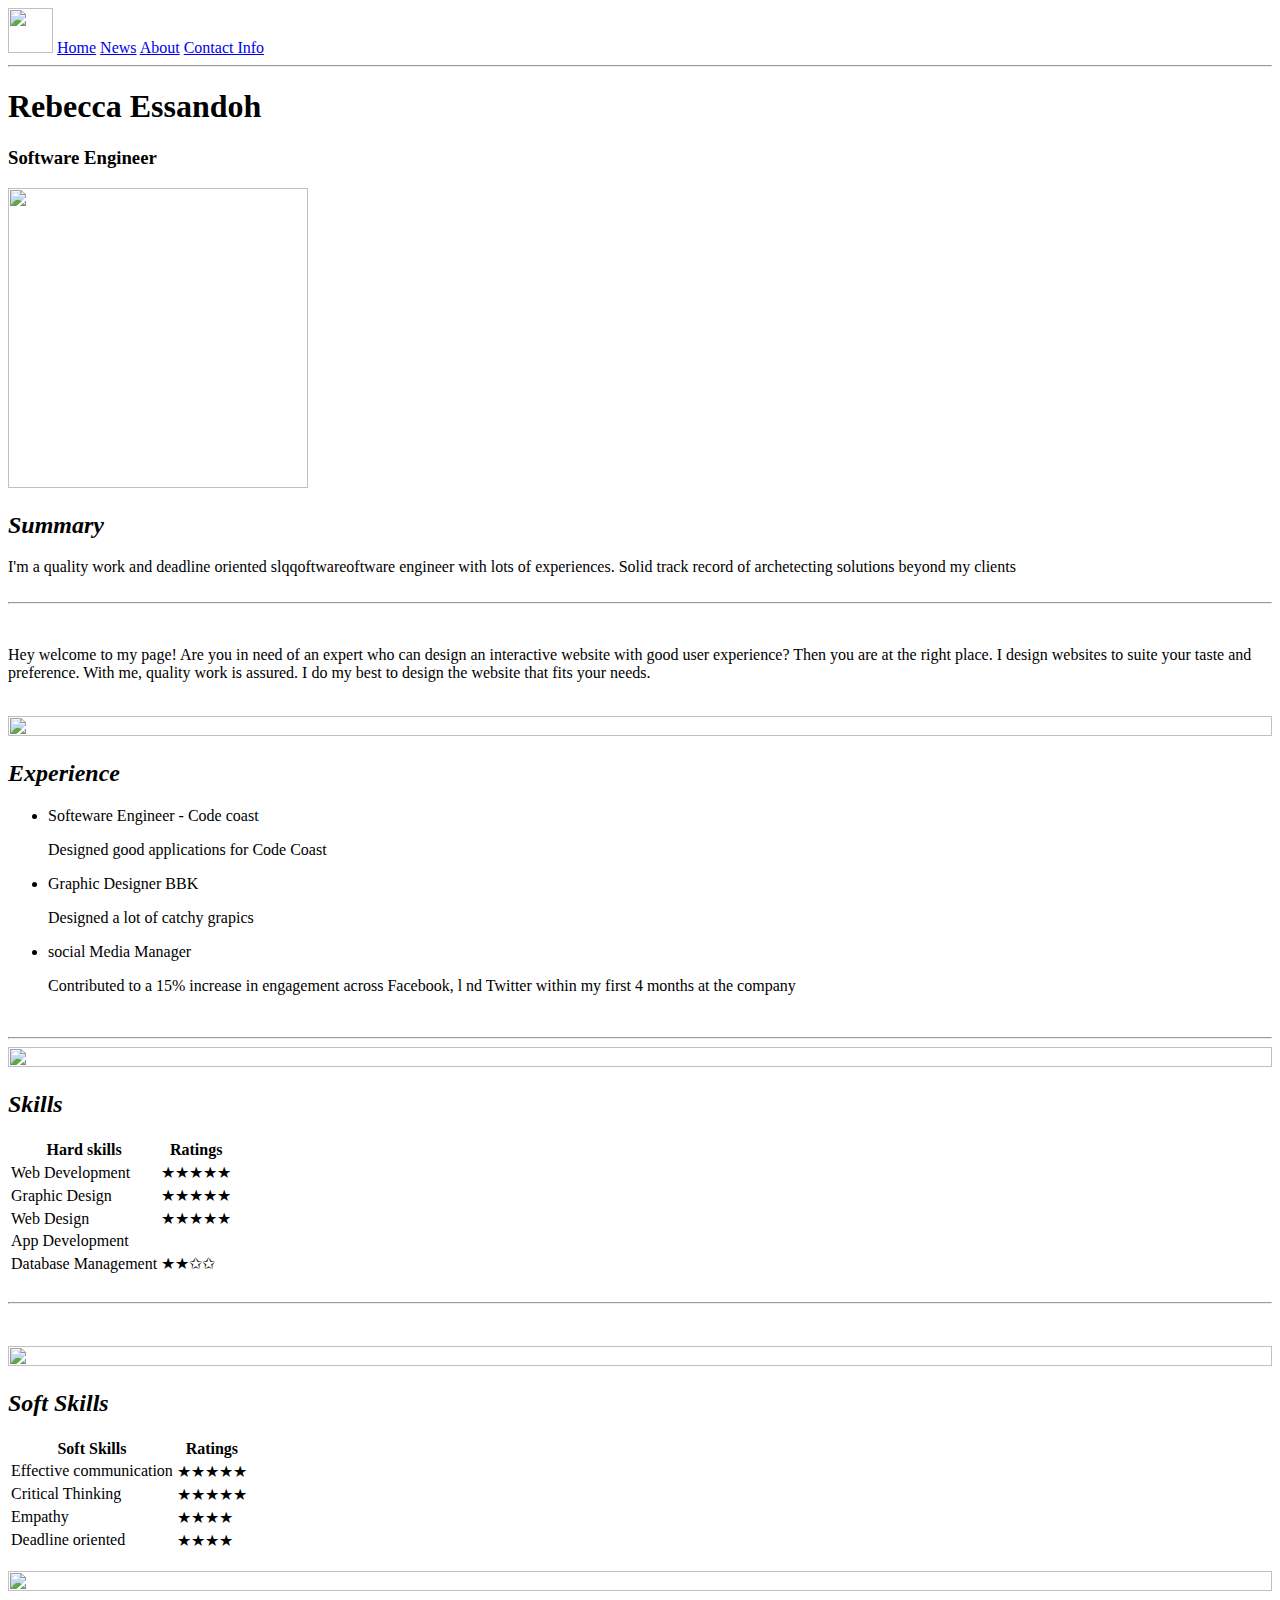
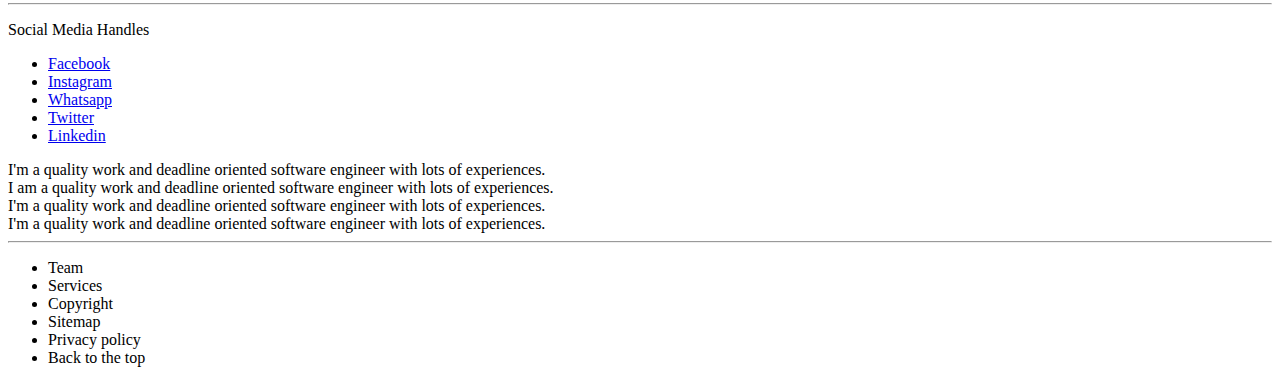
==== Index.html @ 4671c0b3 "My first commit" ====
<!DOCTYPE html>
<html lang="en">
<head>
  <meta charset="UTF-8">
  <meta http-equiv="X-UA-Compatible" content="IE=Edge">
  <meta name="viewport" content="width=device-width, initial-scale=1" />
  <!-- Custom Styles -->
<link rel="stylesheet" type="text/css" href="style.css" />
     <title>My Portfolio</title>
  </head>
  
  <!--body-->
  
   <body>
    
      <header>
          <div class="header">
         <img src="/imgs/971.jpg" width="45" height="45px">
       <a href="#">Home</a>
       <a href="#">News</a>
       <a href="#">About</a>
       <a href="#">Contact Info</a>
     </div>
     </header>
     
  <div>  
      <hr class="hr">
       <h1>Rebecca Essandoh</h1>
       <h3>Software Engineer</h3>
       <div class="profile">
        <div>
           <img src="/imgs/IMG_20221213_072546_626.png" width="300" height="300">
          </div>
          <div>
           <h2><i>Summary</i></h2>
           I'm a quality work and deadline oriented slqqoftwareoftware engineer with lots of experiences. Solid track record of archetecting solutions beyond my clients
          </div>
        </div>
        <br>
            <hr>
            <br>
              <p class="welcome">Hey welcome to my page! Are you in need of an expert who can design an interactive website with good user experience? Then you are at the right place. I design websites to suite your taste and preference. With me, quality work is assured. I do my best to design the website that fits your needs.
            </p>
            <br>
            
             <img src="/imgs/  " width="100%" height="100%">

          <h2><i>Experience</i></h2>
       <ul class="li">
         <li>
         Softeware Engineer - Code coast
         </li>
           <p>
           Designed good applications for
           Code Coast
           </p>
           
           <li>Graphic Designer BBK</li>
           <p>Designed a lot of catchy grapics
           </p>
           <li>social Media Manager</li>
           <p>Contributed to a 15% increase in engagement across Facebook, l nd Twitter within my first 4 months at the company
            </p>
         </ul>
         <br>
          <hr>
          <!--Hard Skills-->
       
          <img src="Experience.jpg" width="100%" height="100%">

           <h2><i>Skills</i></h2>
           <div>
           <table class="hard-skills">
             <tr>
               <th>Hard skills</th>
               <th>Ratings</th>
             </tr>
               <tr>                    
             <td>Web Development</td>
               <td>★★★★★</td>
             </tr>
             <tr>
               <td>Graphic Design</td>
               <td>★★★★★ </td>
               </tr>
               
             <tr>
               <td>Web Design</td>
               <td>★★★★★</td>
             </tr>
              <tr>
               <td>
                 App Development
                </td>
                <td>

                </td>
              </tr>
             <tr>
              <td>Database Management</td>
                <td>★★✩✩</td>
              </tr>
             </table>
           <br>
          <hr>
          
          
          <!--Soft Skills-->
          
          
          <br>
          <p>
          <img src="/img/soft-skills" width="100%" height="100%">
          </p>
           <h2> <i>Soft Skills</i></h2>
            <table class="soft-skills">
              <tr>
                <th>Soft Skills</th>
                <th>Ratings</th>
              </tr>
              <tr>
                <td>
                  Effective communication
                  </td>
                  <td>★★★★★</td>
              </tr>
              <tr>
                <td>Critical Thinking 
                </td>
                <td>★★★★★</td>
              </tr>
              <tr>
                <td>Empathy</td>
                <td>★★★★</td>
              </tr>
              
              <tr>
                <td>Deadline oriented</td>
                <td>★★★★</td>
              </tr>
            </table>
            <br>
            <img src="imgs/social-media.png" width="100%" height="100%">
            <hr class="line">
            <p>Social Media Handles</p>
            <div class="social">
            <ul>
              <li><a href="#"> Facebook</a></li>
                <li><a href="#">Instagram</a></li>
              <li><a href="#">Whatsapp</a></li>
               <li><a href="#">Twitter</a></li>
               <li><a href="#">Linkedin</a></li>
            </ul>
           </div>
          
           <div class="flex-container">
              <div>
                 I'm a quality work and deadline oriented software engineer with lots of experiences.
               </div>
               <div>
                 I am a quality work and deadline oriented software engineer with lots of experiences.
              </div>
               <div>
                 I'm a quality work and deadline oriented software engineer with lots of experiences.
               </div>
               <div>
                 I'm a quality work and deadline oriented software engineer with lots of experiences.
               </div>
           </div>
           
           
     <hr class="hr">
  <!--Footer-->
  
  <footer class="footer">
    <div>
     <ul>
      <li>Team</li>
      <li>Services</li>
      <li>Copyright</li>
      <li>Sitemap</li>
      <li>Privacy policy</li>
      <li>Back to the top</li>
    </ul>
    </div>
  </footer>
  
  
  <!-- Project -->
  <script src="main.js"></script>




  
</body>

</html>
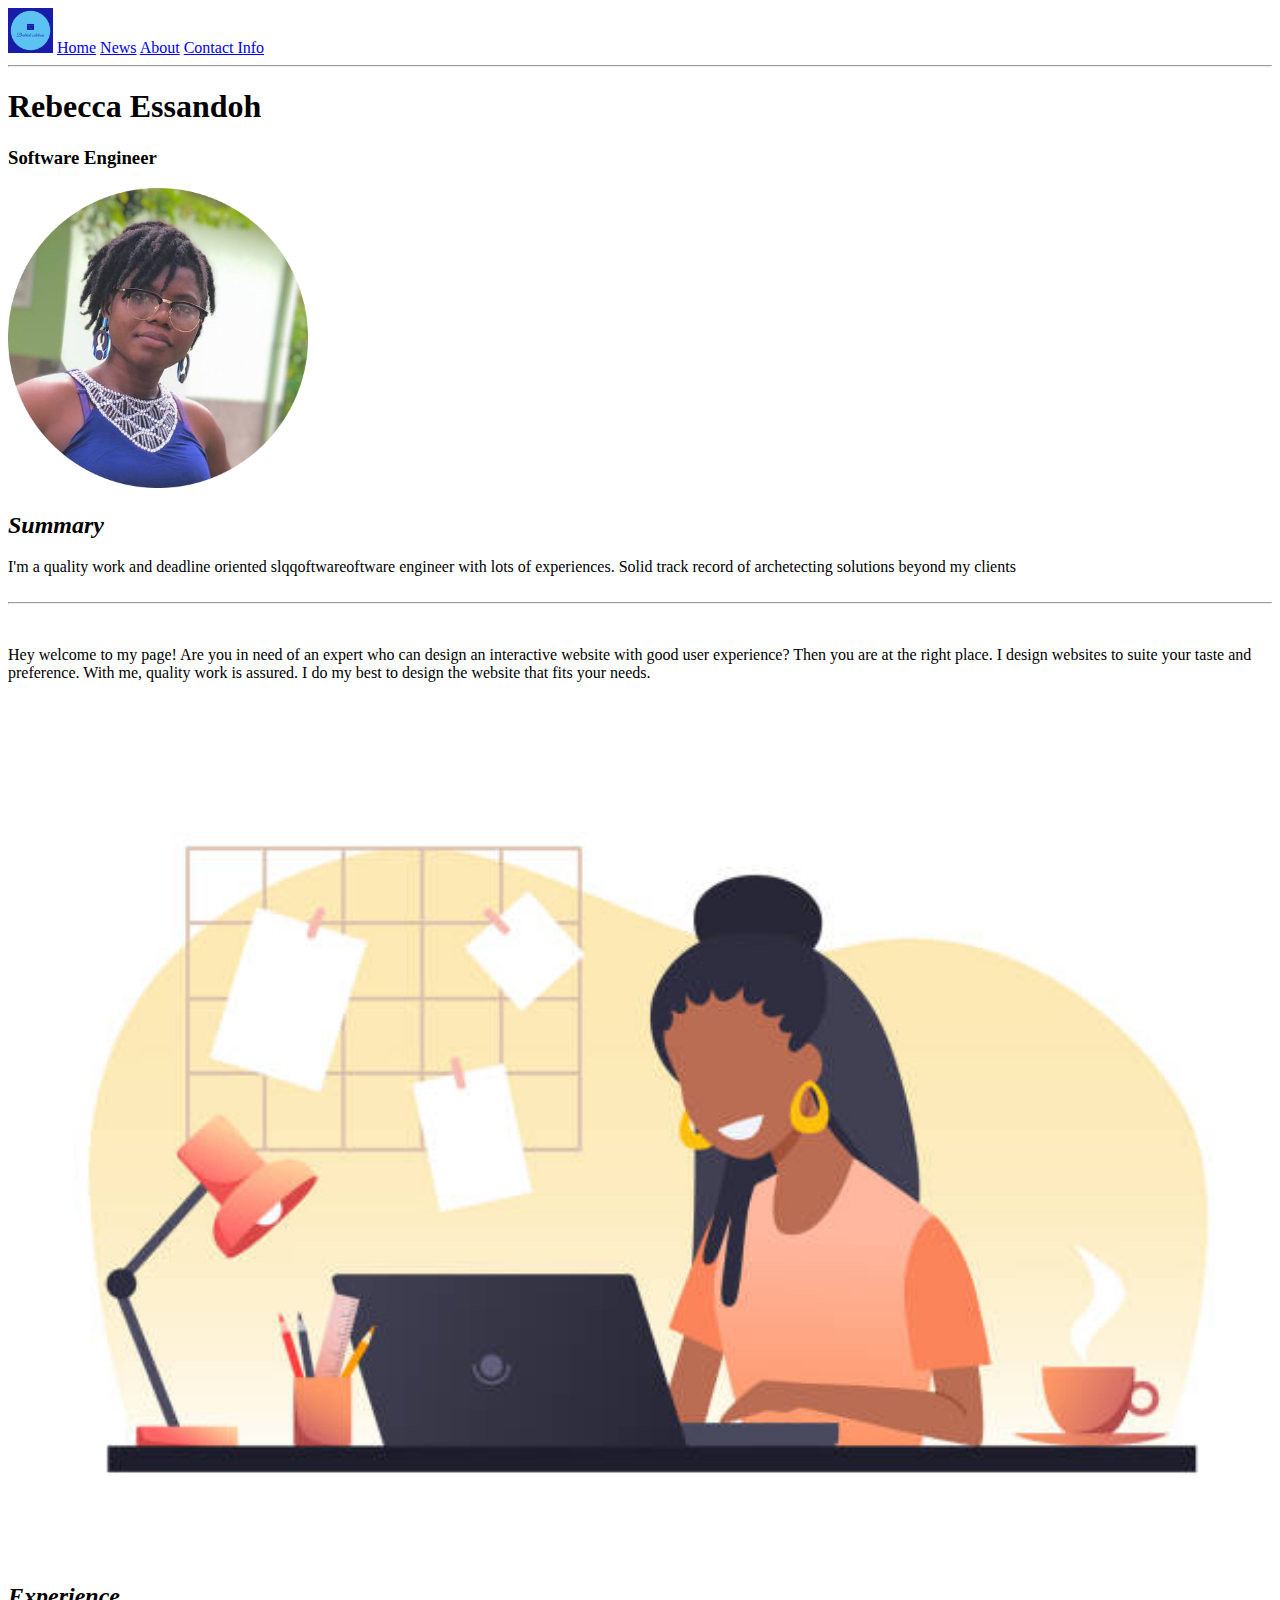
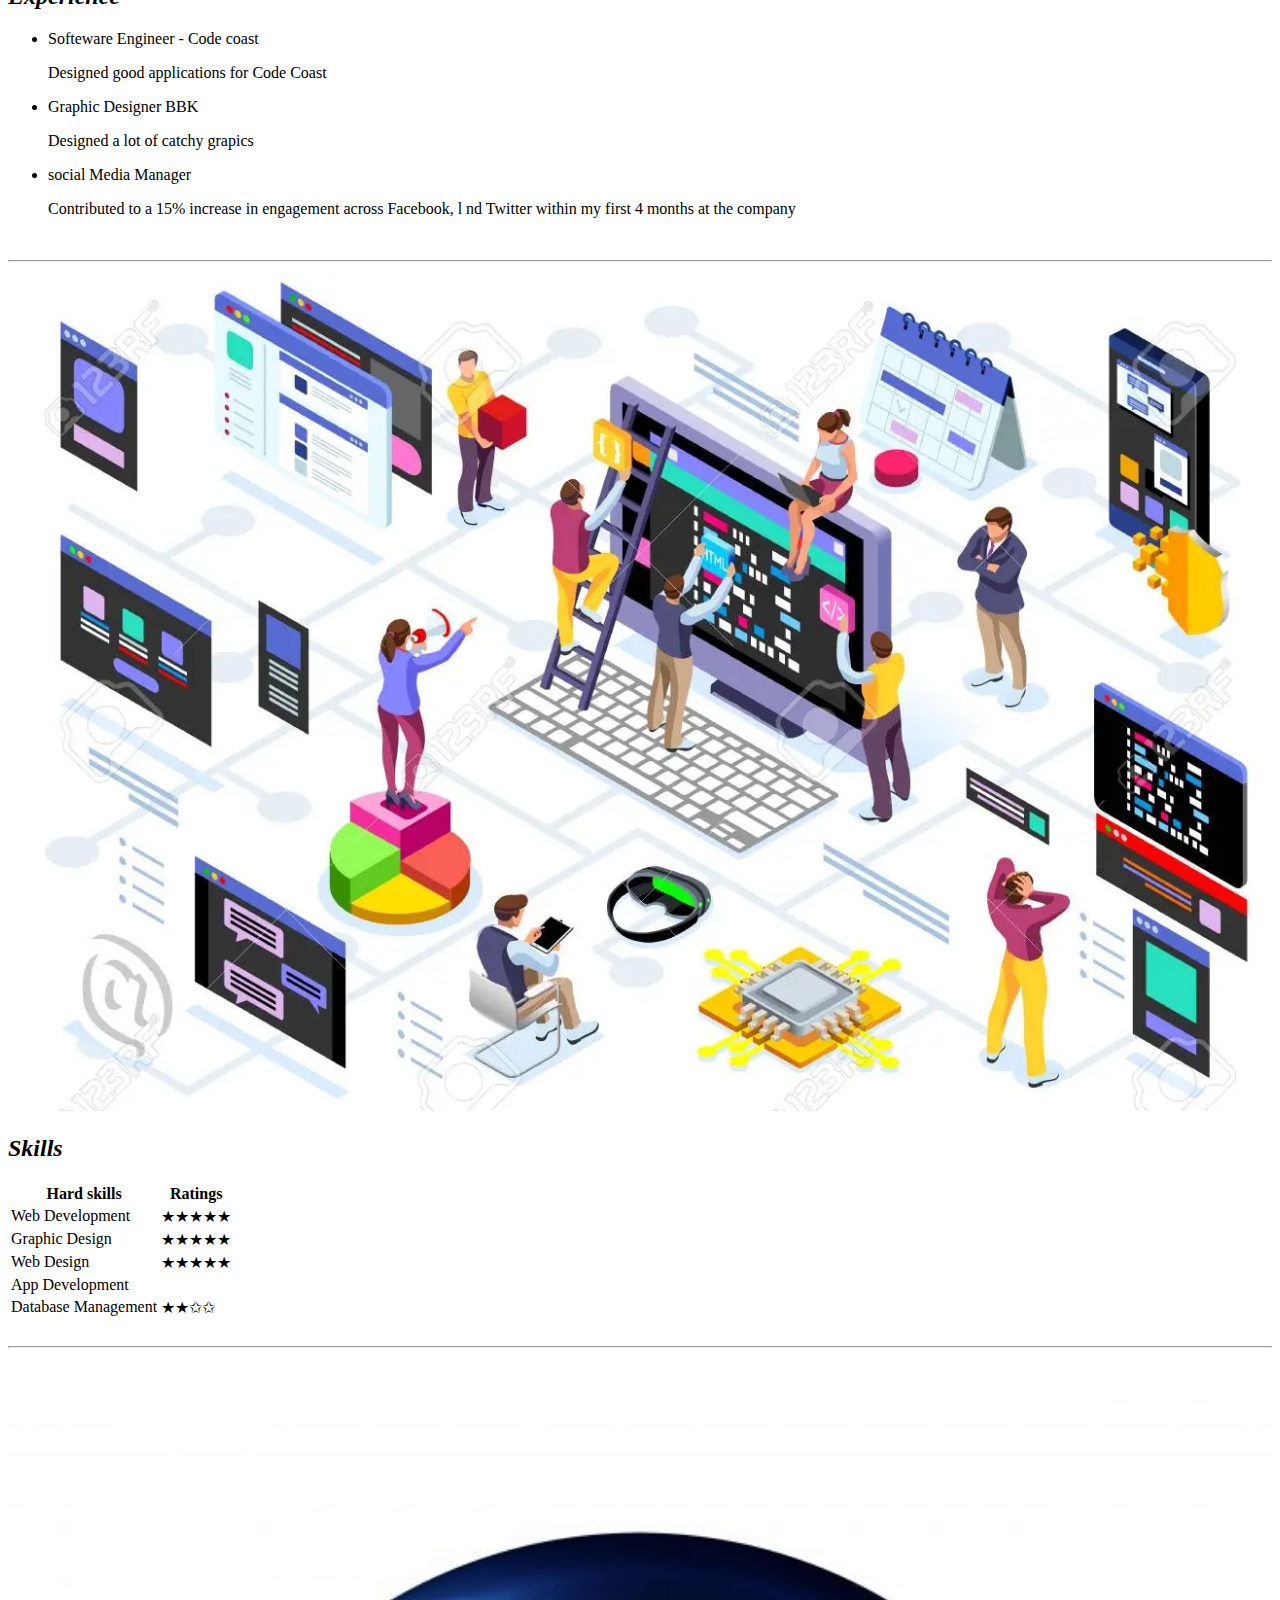
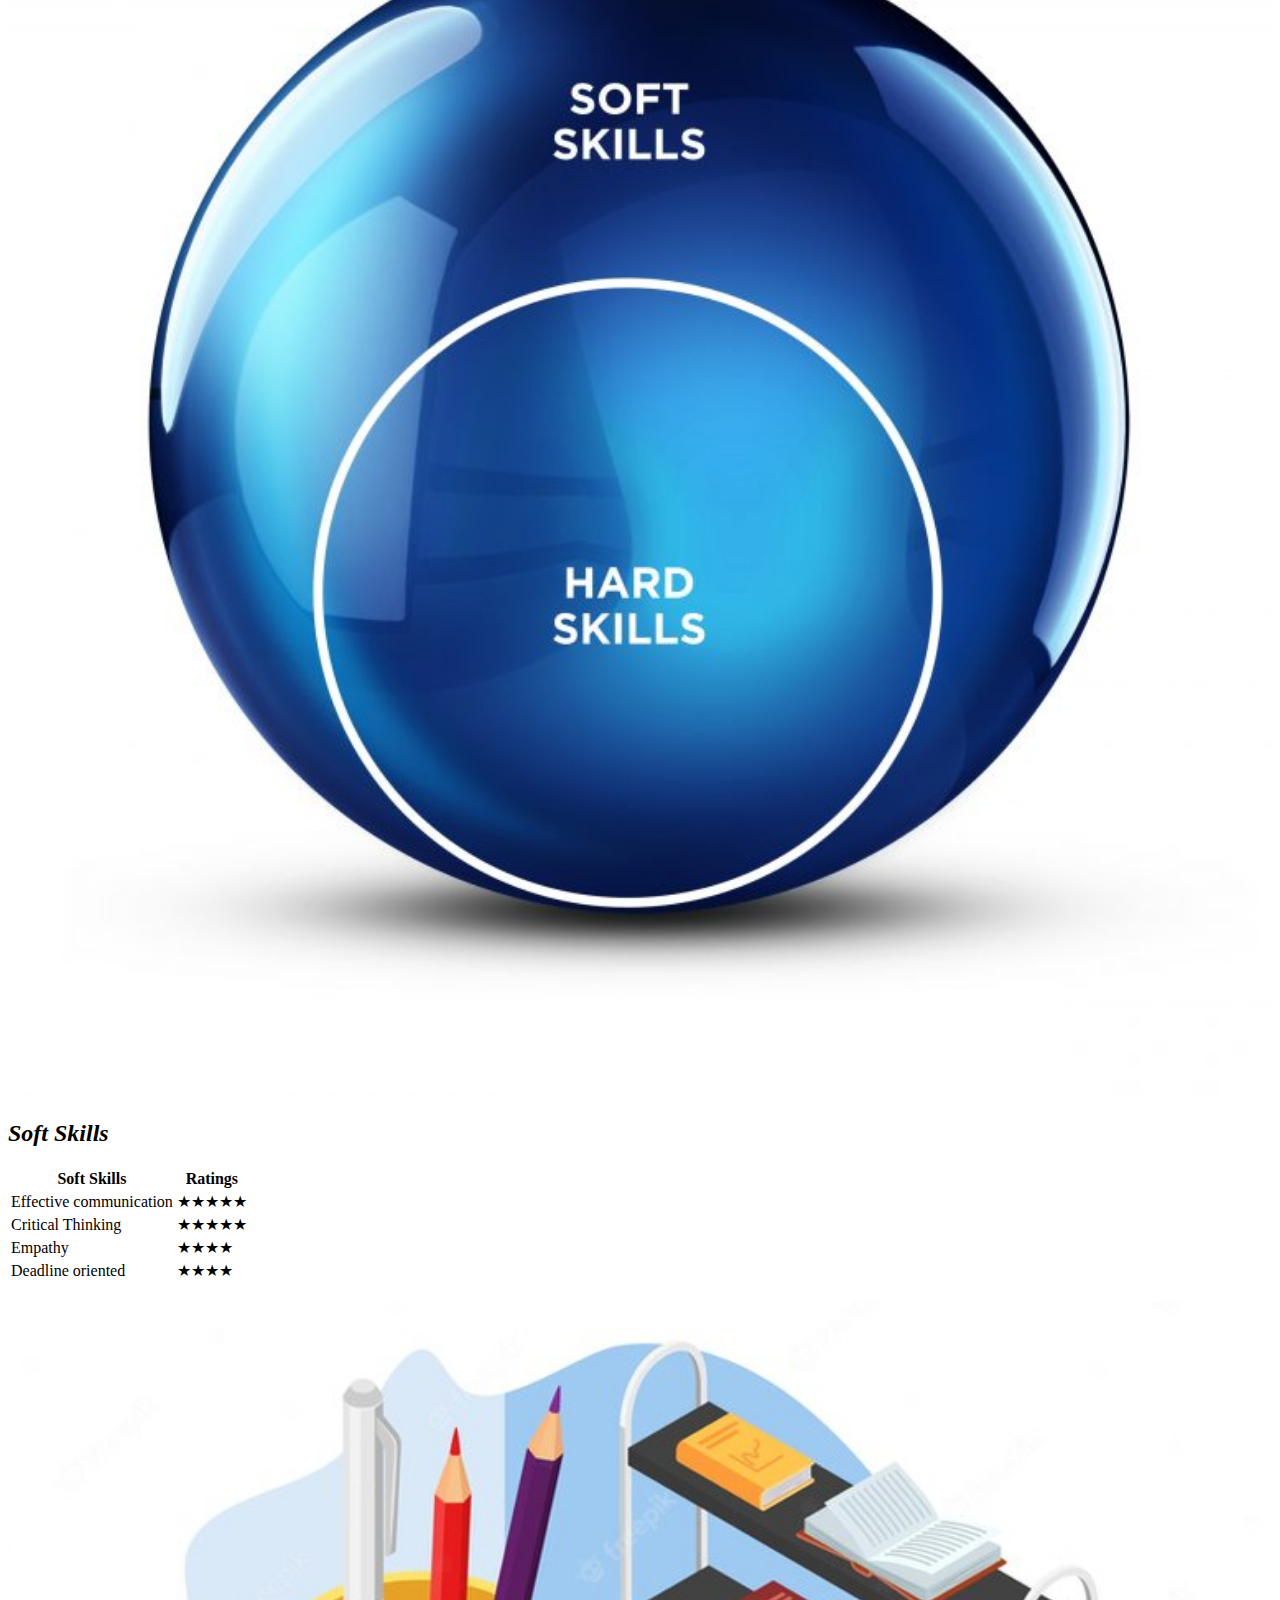
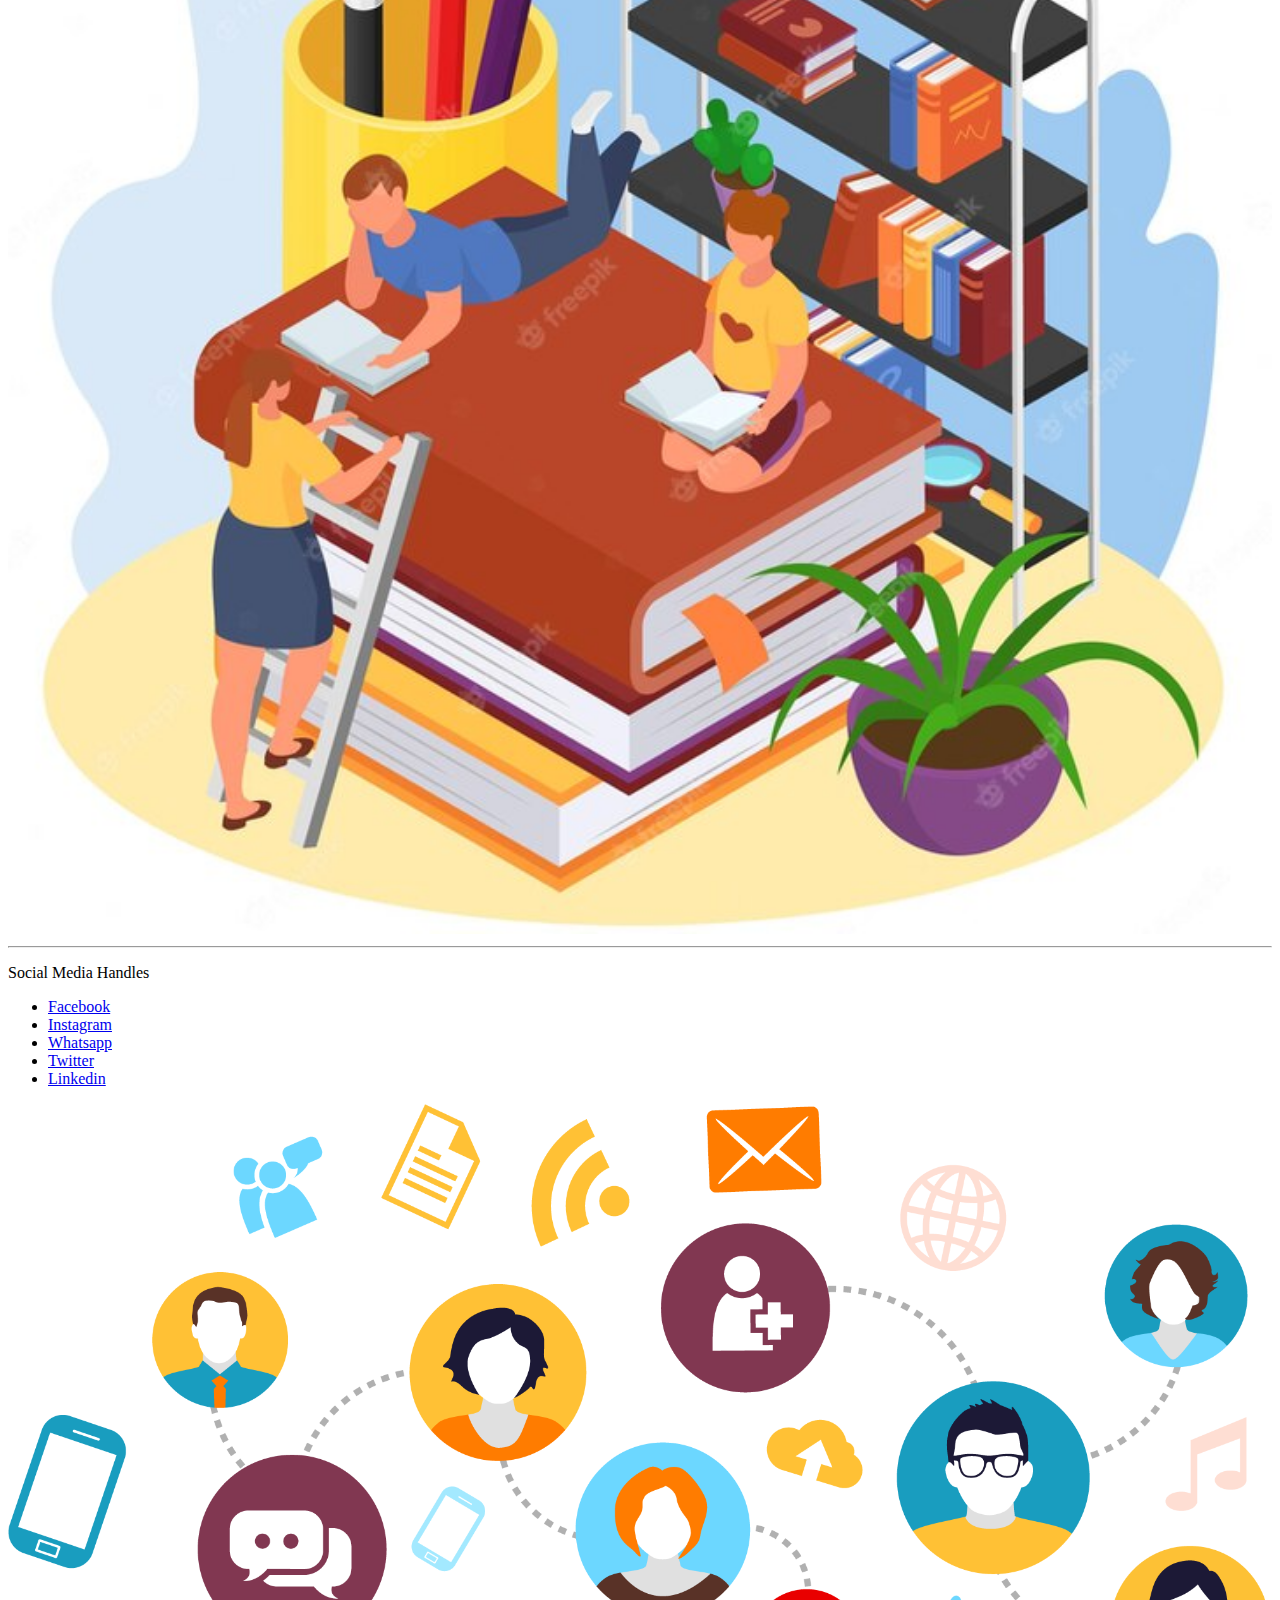
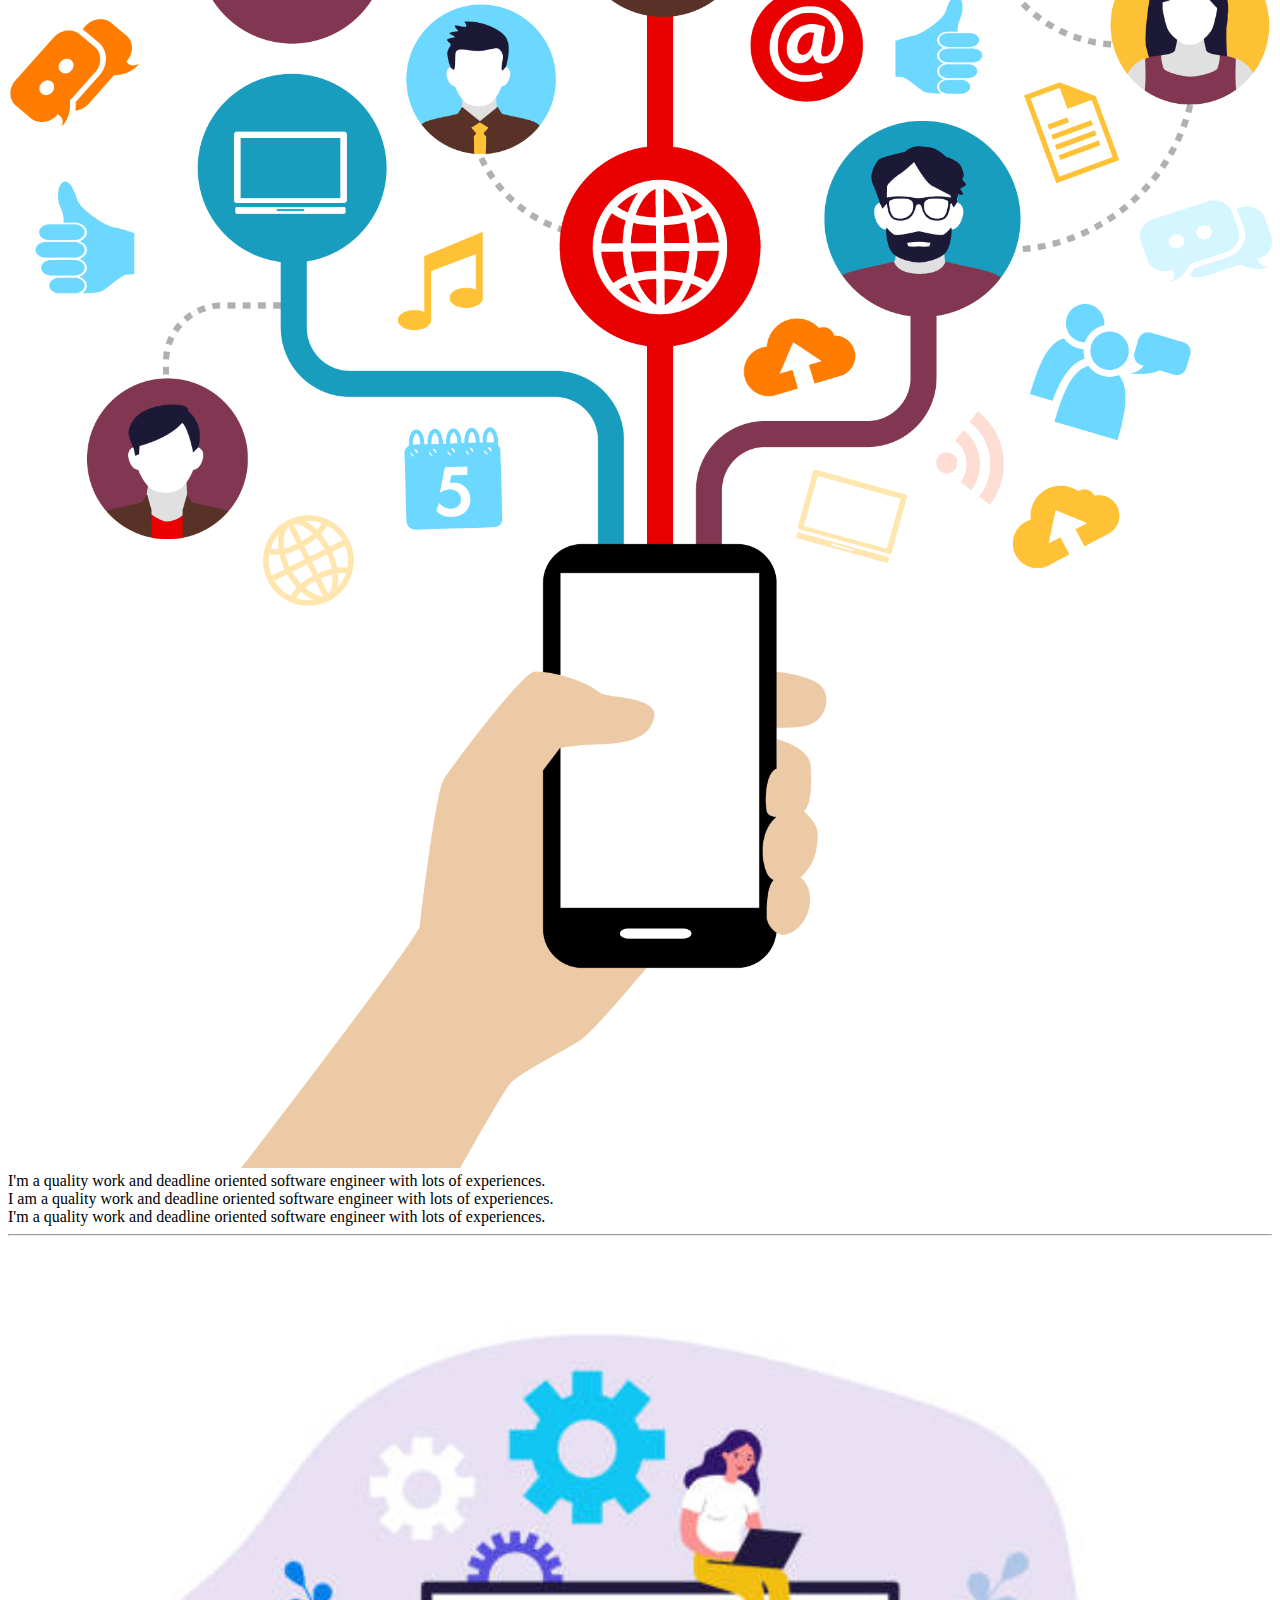
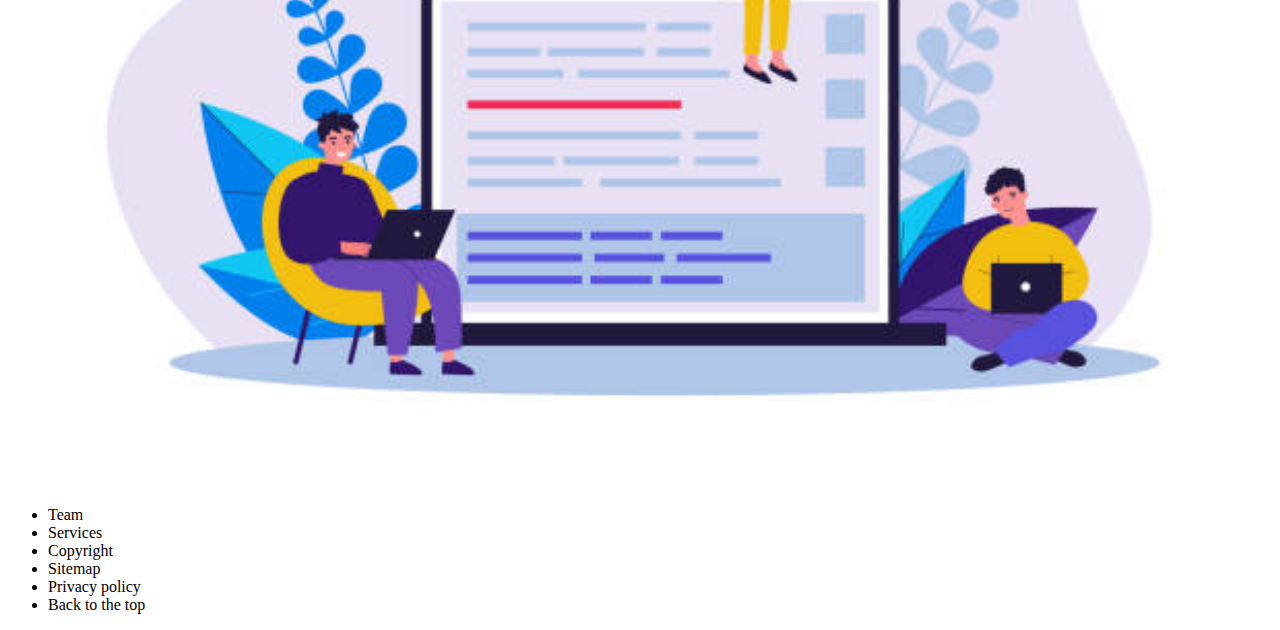
==== commit be53e133: "Missing images replaced" ====
--- a/Index.html
+++ b/Index.html
@@ -15,7 +15,7 @@
     
       <header>
           <div class="header">
-         <img src="/imgs/971.jpg" width="45" height="45px">
+         <img src="/imgs/logo.png" width="45" height="45px">
        <a href="#">Home</a>
        <a href="#">News</a>
        <a href="#">About</a>
@@ -29,7 +29,7 @@
        <h3>Software Engineer</h3>
        <div class="profile">
         <div>
-           <img src="/imgs/IMG_20221213_072546_626.png" width="300" height="300">
+           <img src="/imgs/profile.png" width="300" height="300">
           </div>
           <div>
            <h2><i>Summary</i></h2>
@@ -43,7 +43,7 @@
             </p>
             <br>
             
-             <img src="/imgs/  " width="100%" height="100%">
+             <img src="/imgs/Experience.jpg" width="100%" height="100%">
 
           <h2><i>Experience</i></h2>
        <ul class="li">
@@ -66,7 +66,7 @@
           <hr>
           <!--Hard Skills-->
        
-          <img src="Experience.jpg" width="100%" height="100%">
+          <img src="/imgs/Skills.jpg" width="100%" height="100%">
 
            <h2><i>Skills</i></h2>
            <div>
@@ -110,7 +110,7 @@
           
           <br>
           <p>
-          <img src="/img/soft-skills" width="100%" height="100%">
+          <img src="/imgs/Soft-Skills.jpg" width="100%" height="100%">
           </p>
            <h2> <i>Soft Skills</i></h2>
             <table class="soft-skills">
@@ -140,7 +140,7 @@
               </tr>
             </table>
             <br>
-            <img src="imgs/social-media.png" width="100%" height="100%">
+            <img src="/imgs/vector.jpg" width="100%" height="100%">
             <hr class="line">
             <p>Social Media Handles</p>
             <div class="social">
@@ -152,6 +152,7 @@
                <li><a href="#">Linkedin</a></li>
             </ul>
            </div>
+           <img src="imgs/social-media.png" width="100%" height="100%">
           
            <div class="flex-container">
               <div>
@@ -163,13 +164,11 @@
                <div>
                  I'm a quality work and deadline oriented software engineer with lots of experiences.
                </div>
-               <div>
-                 I'm a quality work and deadline oriented software engineer with lots of experiences.
-               </div>
            </div>
            
            
      <hr class="hr">
+     <img src="/imgs/hard-skills.jpg" width="100%" height="100%">
   <!--Footer-->
   
   <footer class="footer">
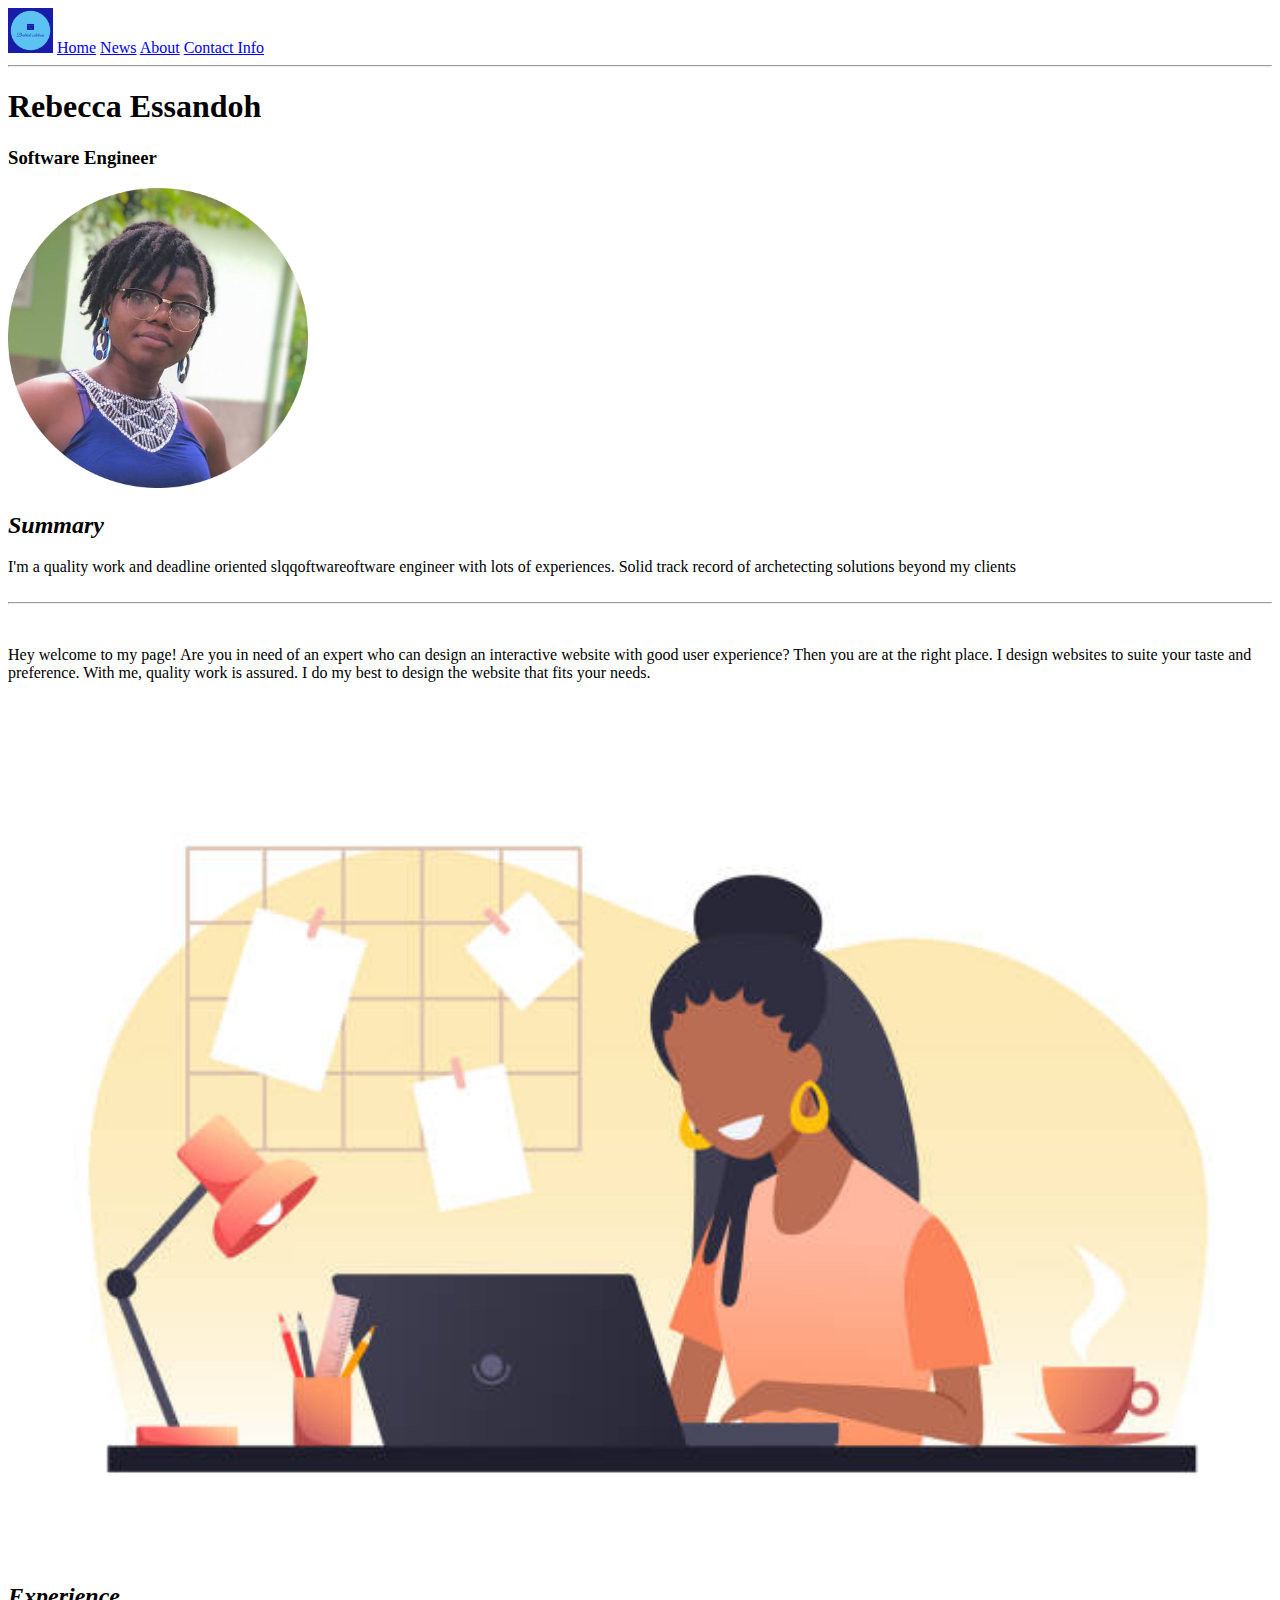
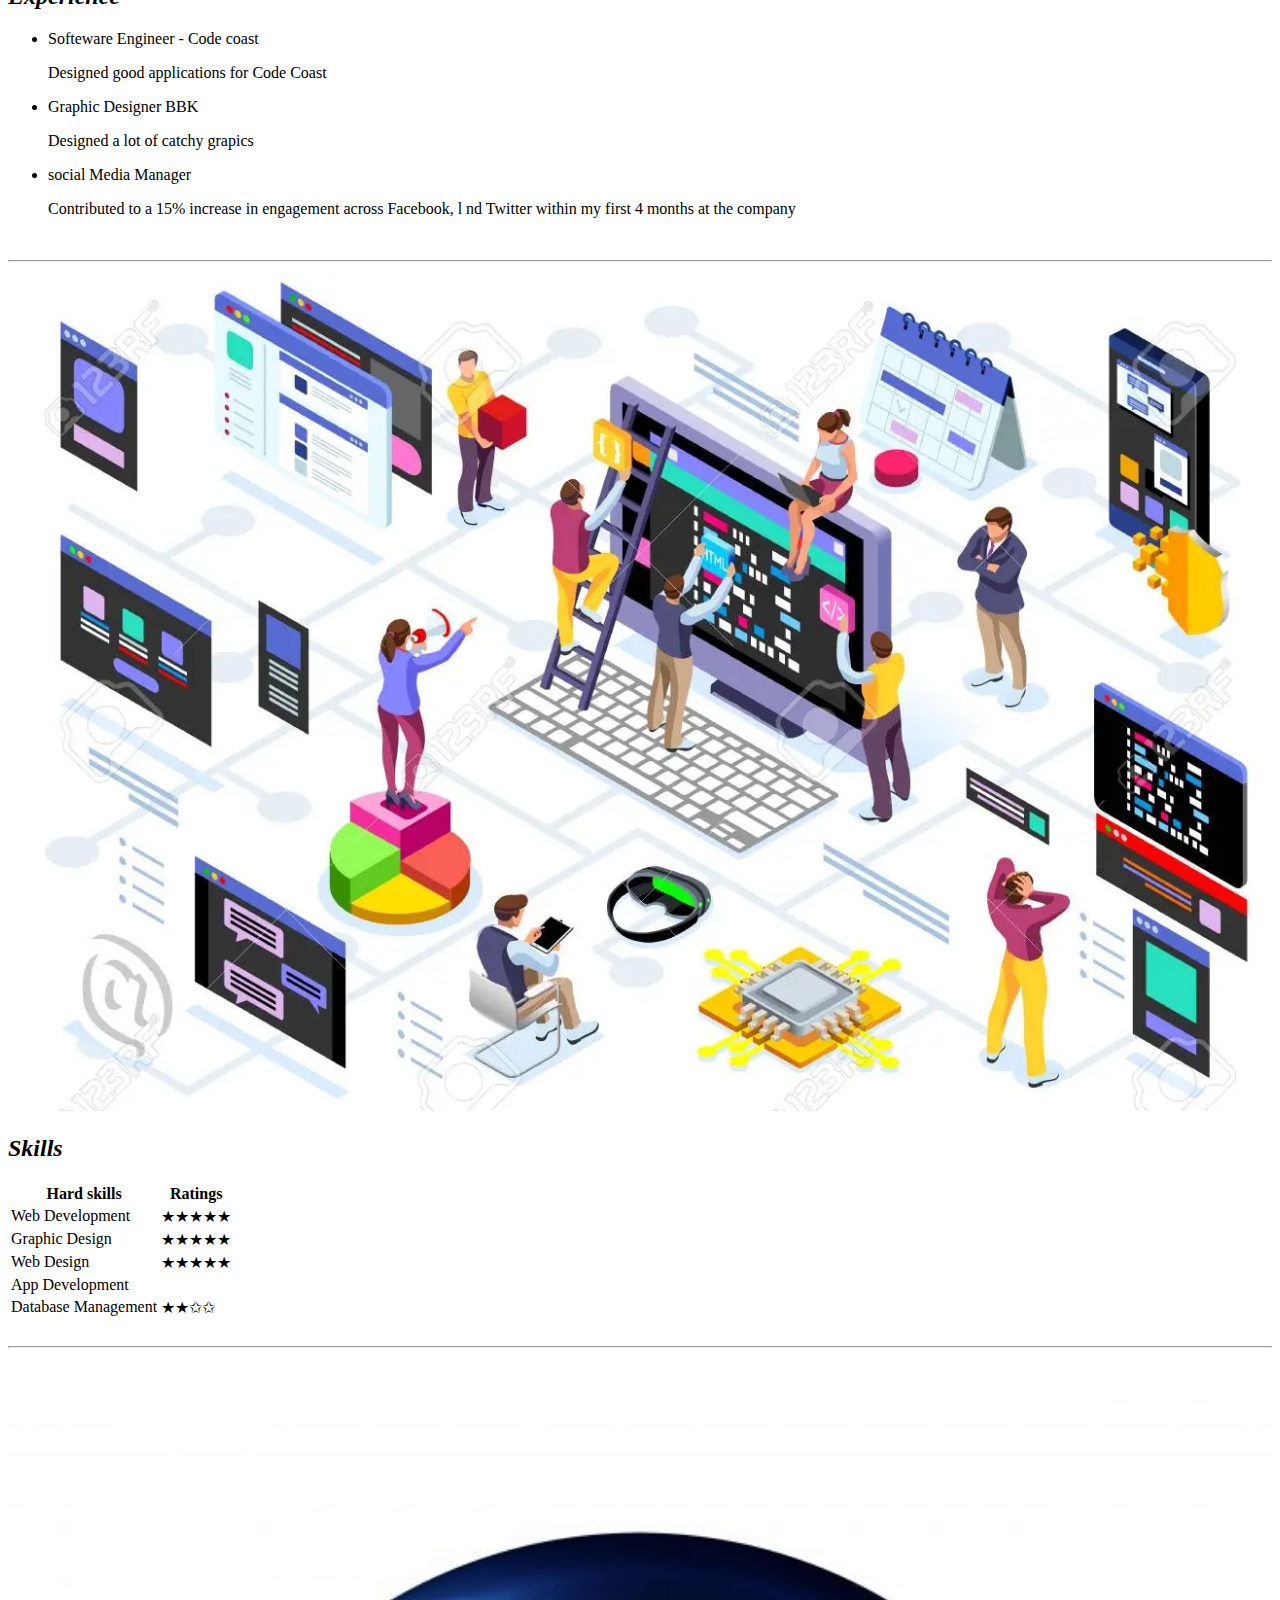
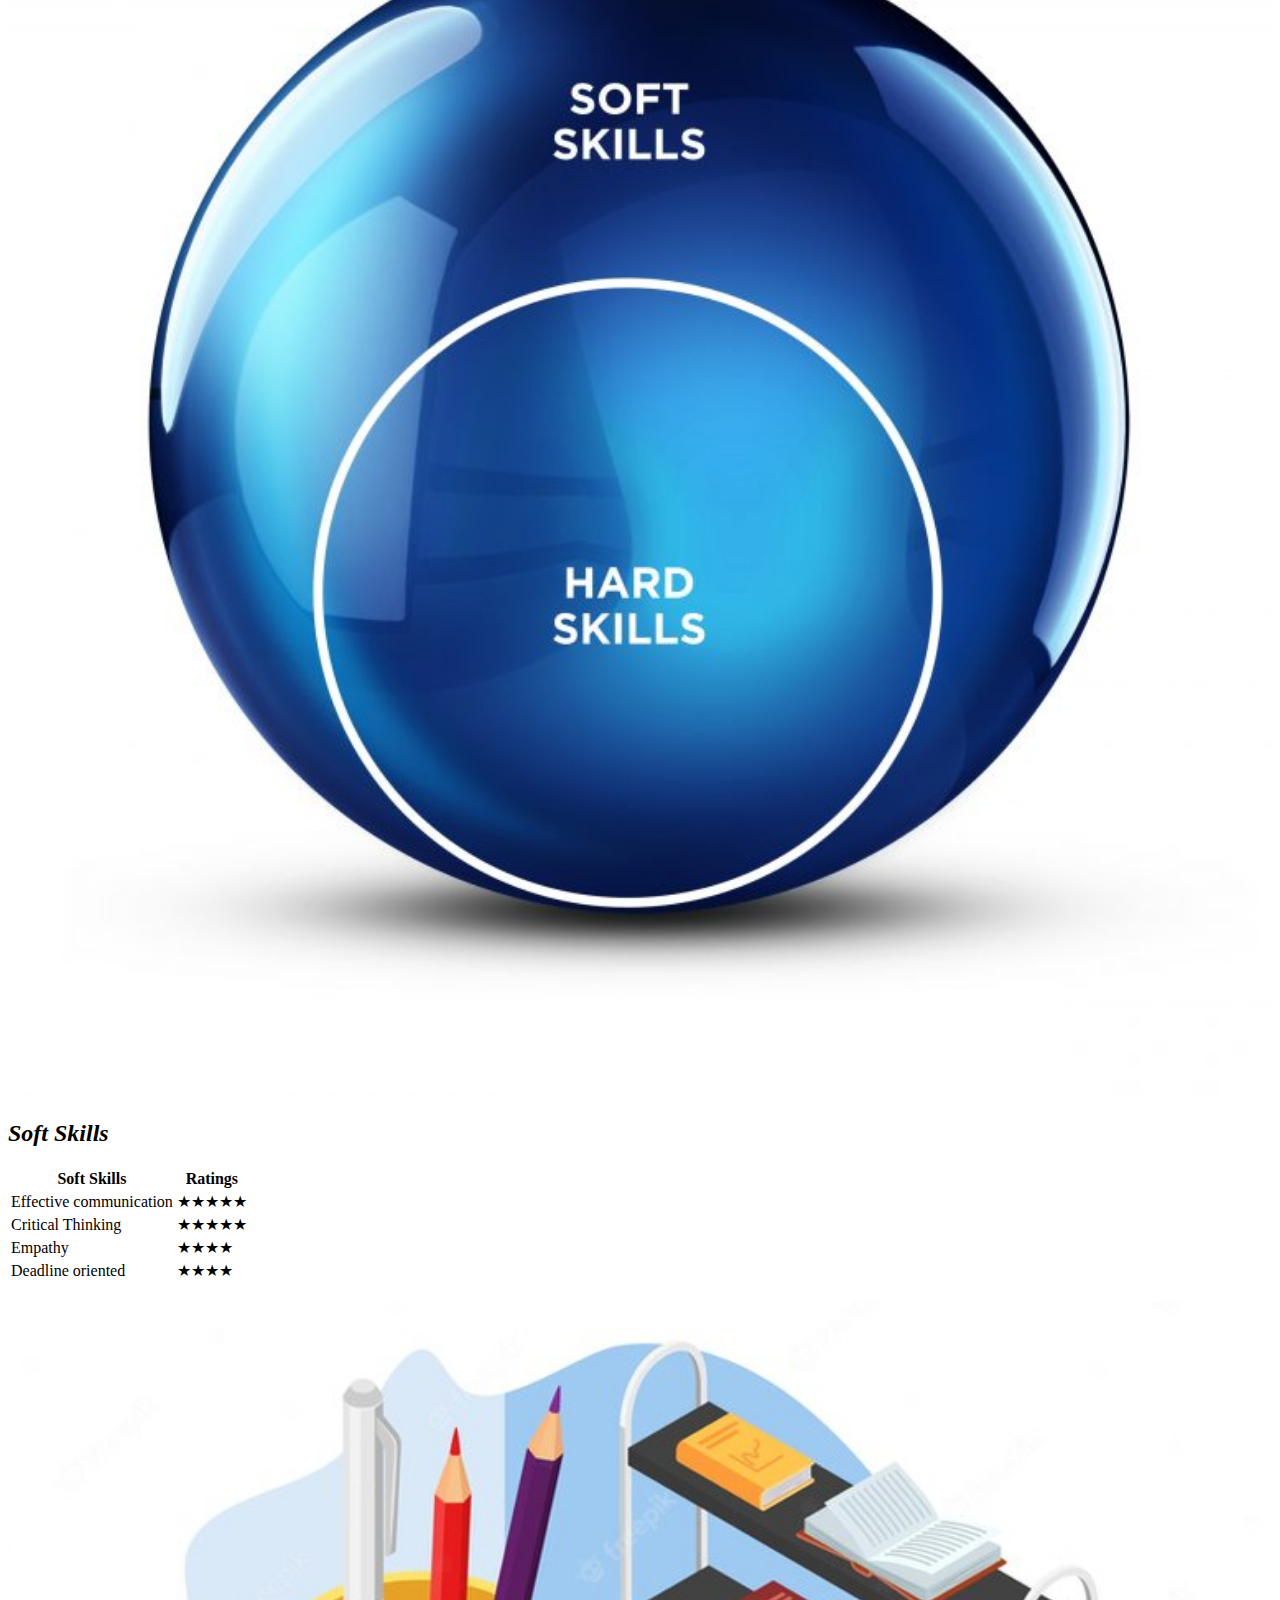
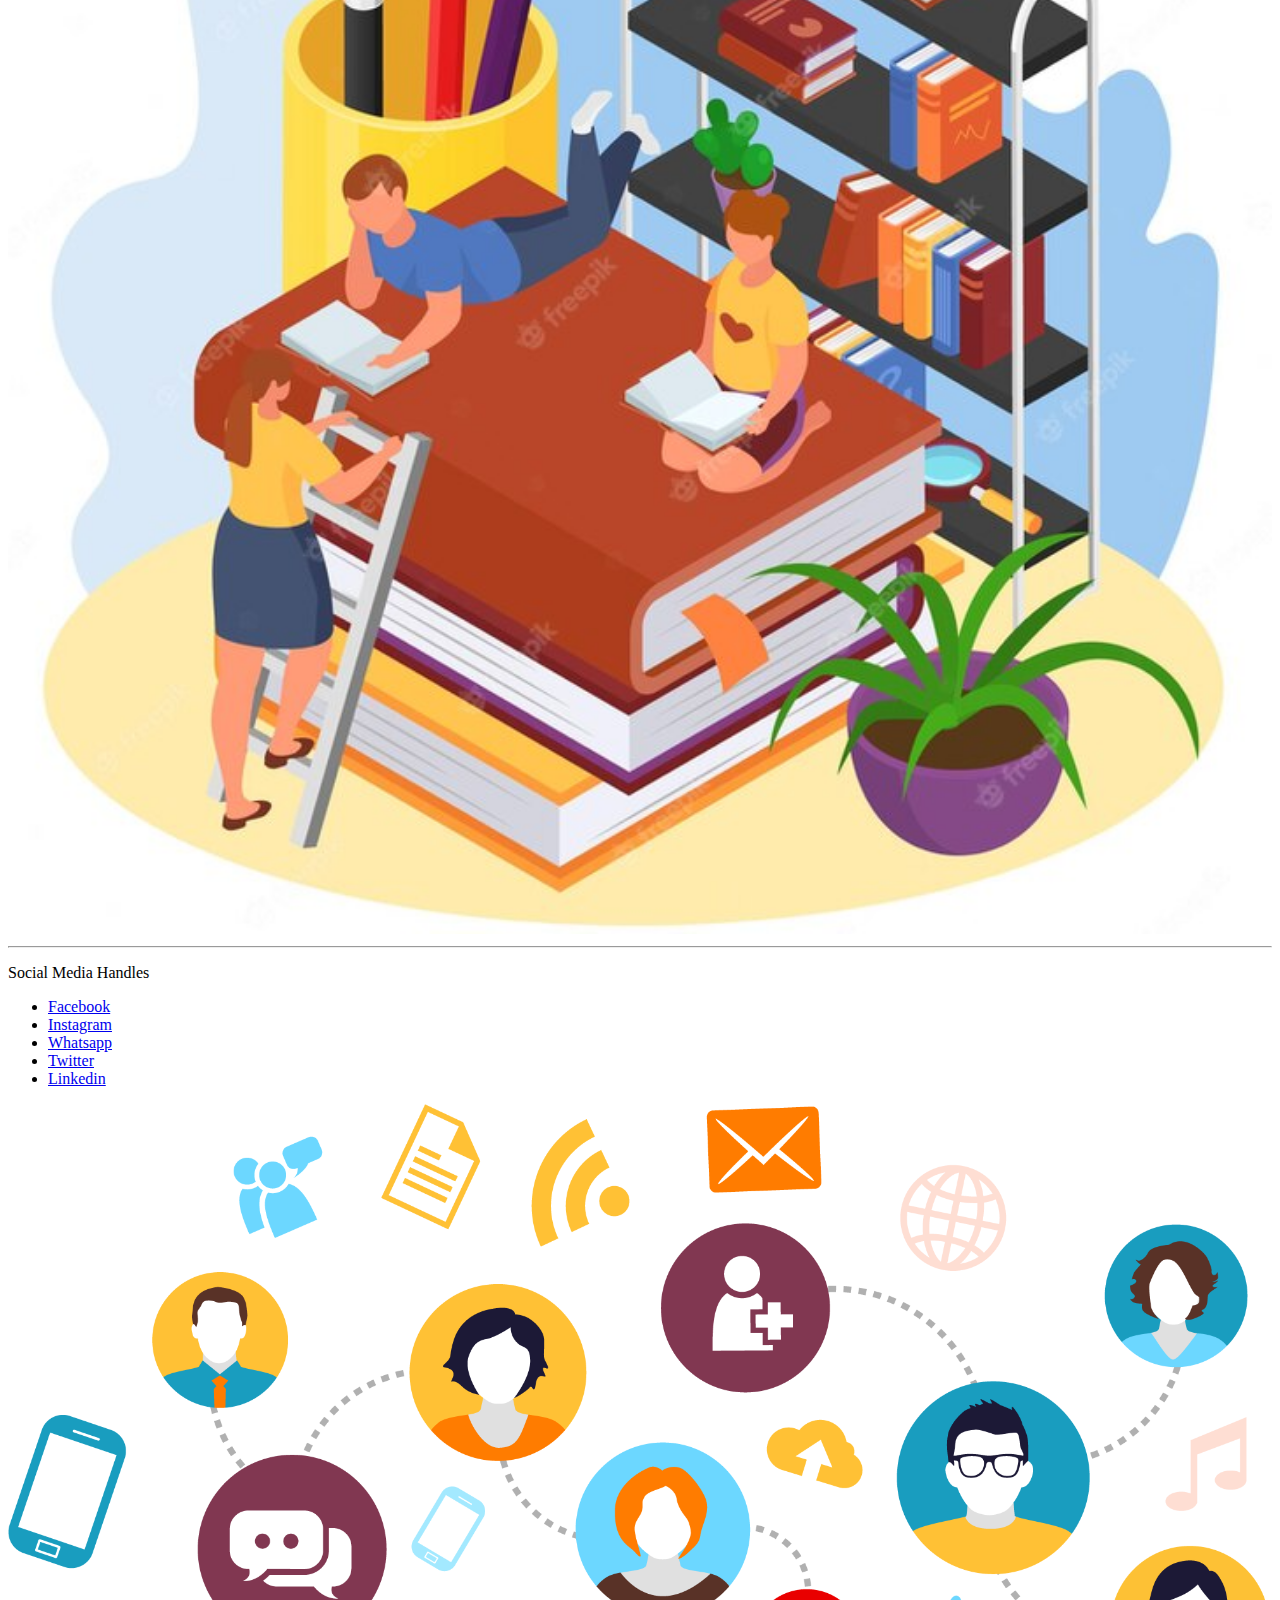
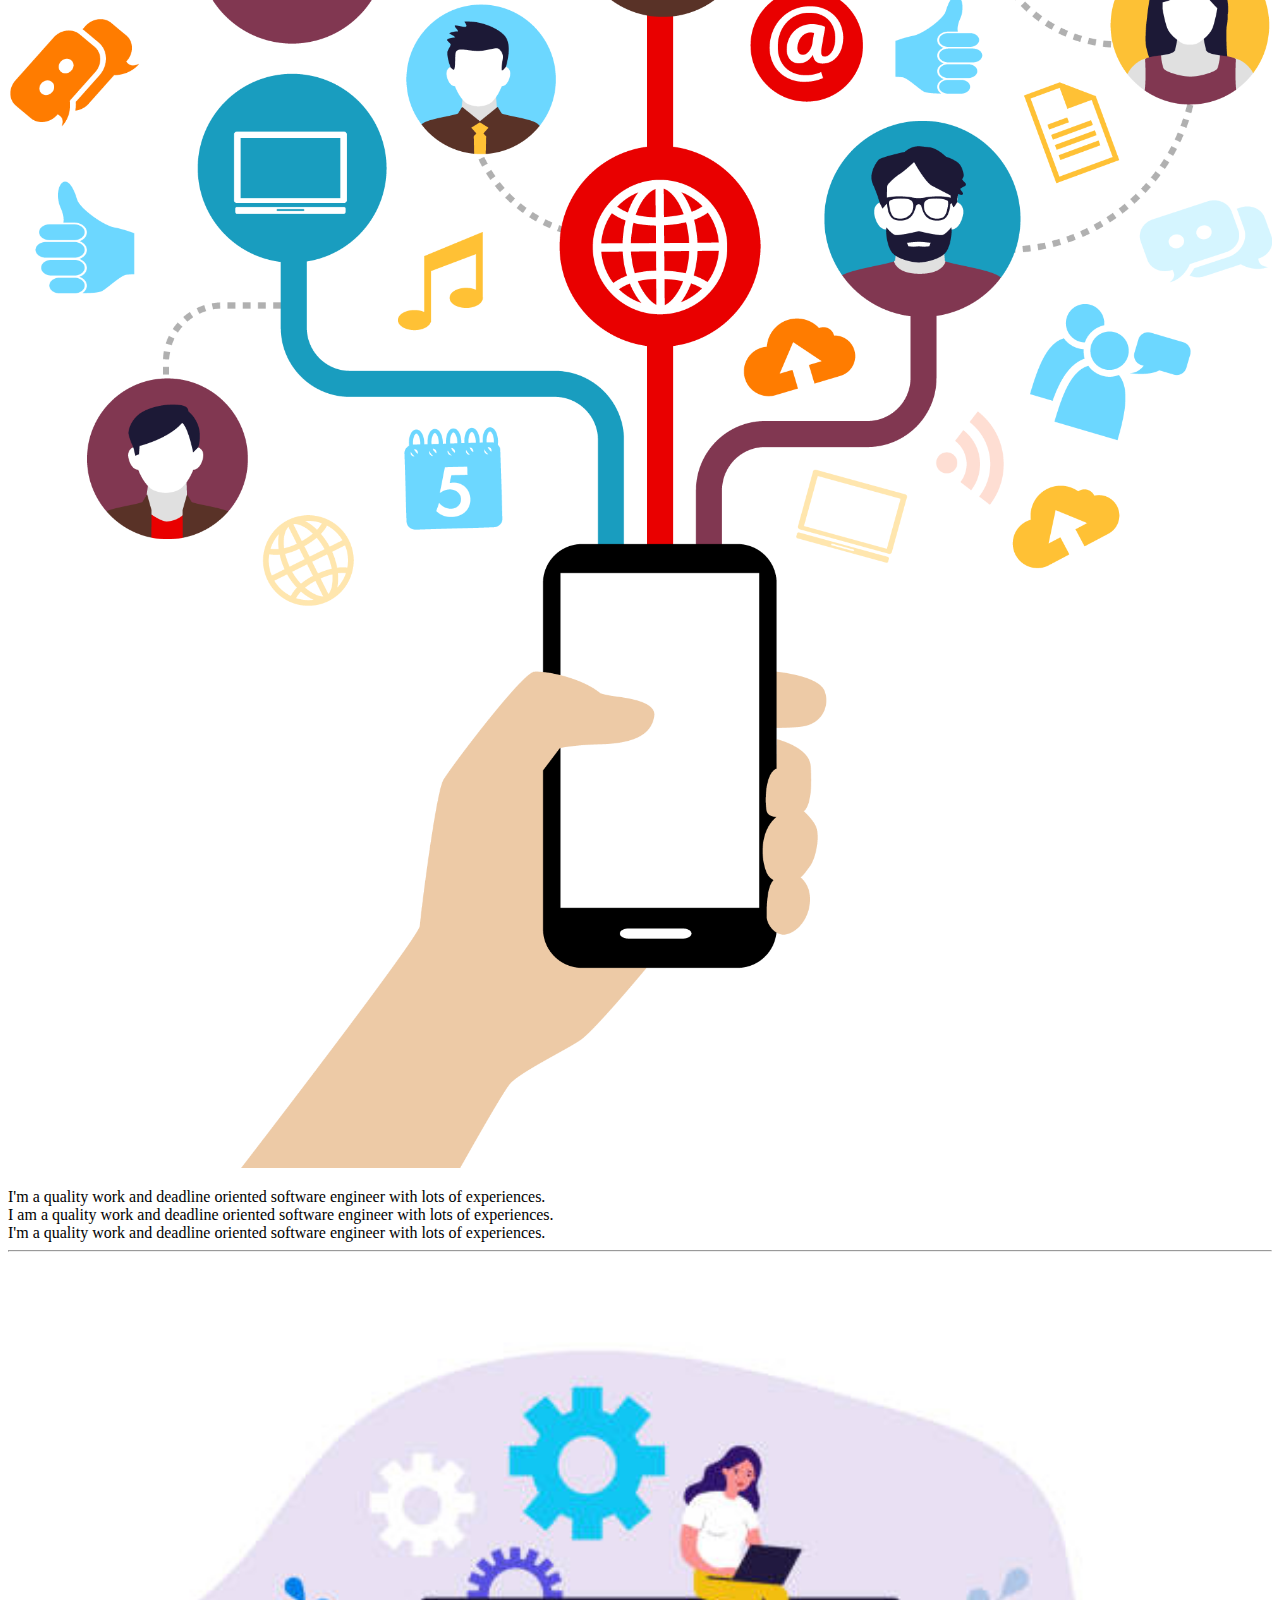
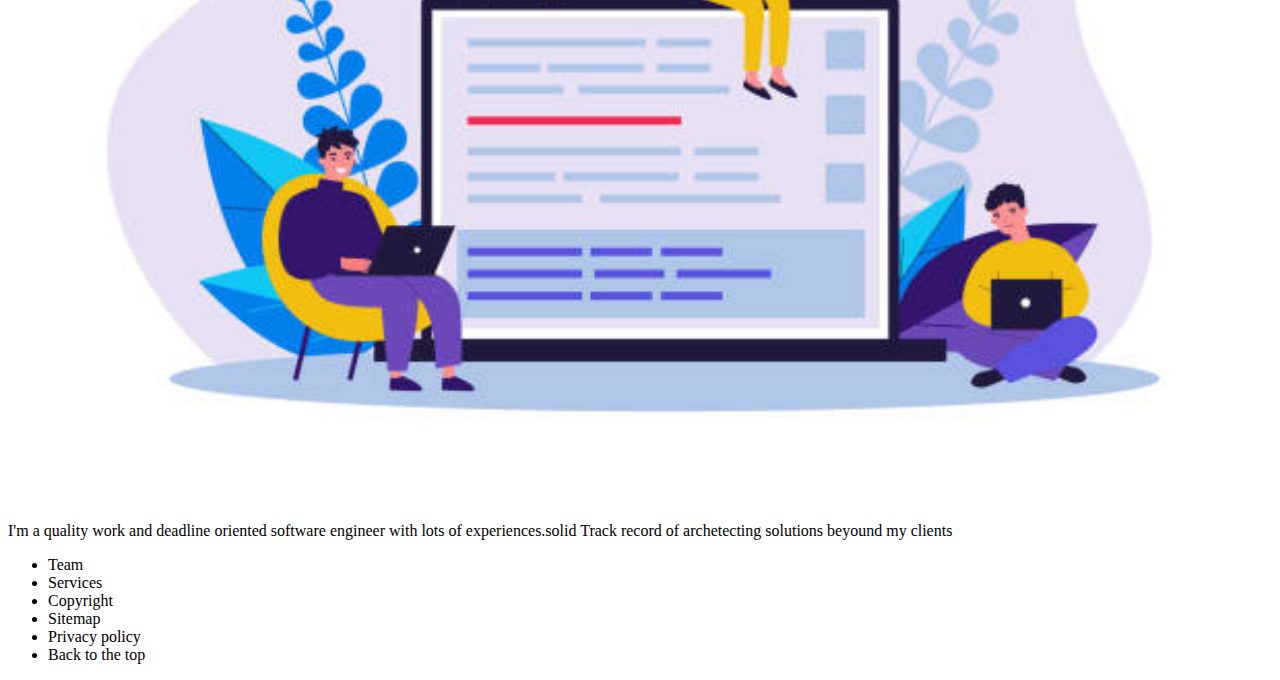
==== commit 33a0dec6: "Further css styliing" ====
--- a/Index.html
+++ b/Index.html
@@ -152,7 +152,9 @@
                <li><a href="#">Linkedin</a></li>
             </ul>
            </div>
+           <p>
            <img src="imgs/social-media.png" width="100%" height="100%">
+           </p>
           
            <div class="flex-container">
               <div>
@@ -169,6 +171,12 @@
            
      <hr class="hr">
      <img src="/imgs/hard-skills.jpg" width="100%" height="100%">
+     
+     <p>
+       <div class="p">
+        I'm a quality work and deadline oriented software engineer with lots of experiences.solid Track record of archetecting solutions beyound my clients
+        </div>
+        </p>
   <!--Footer-->
   
   <footer class="footer">
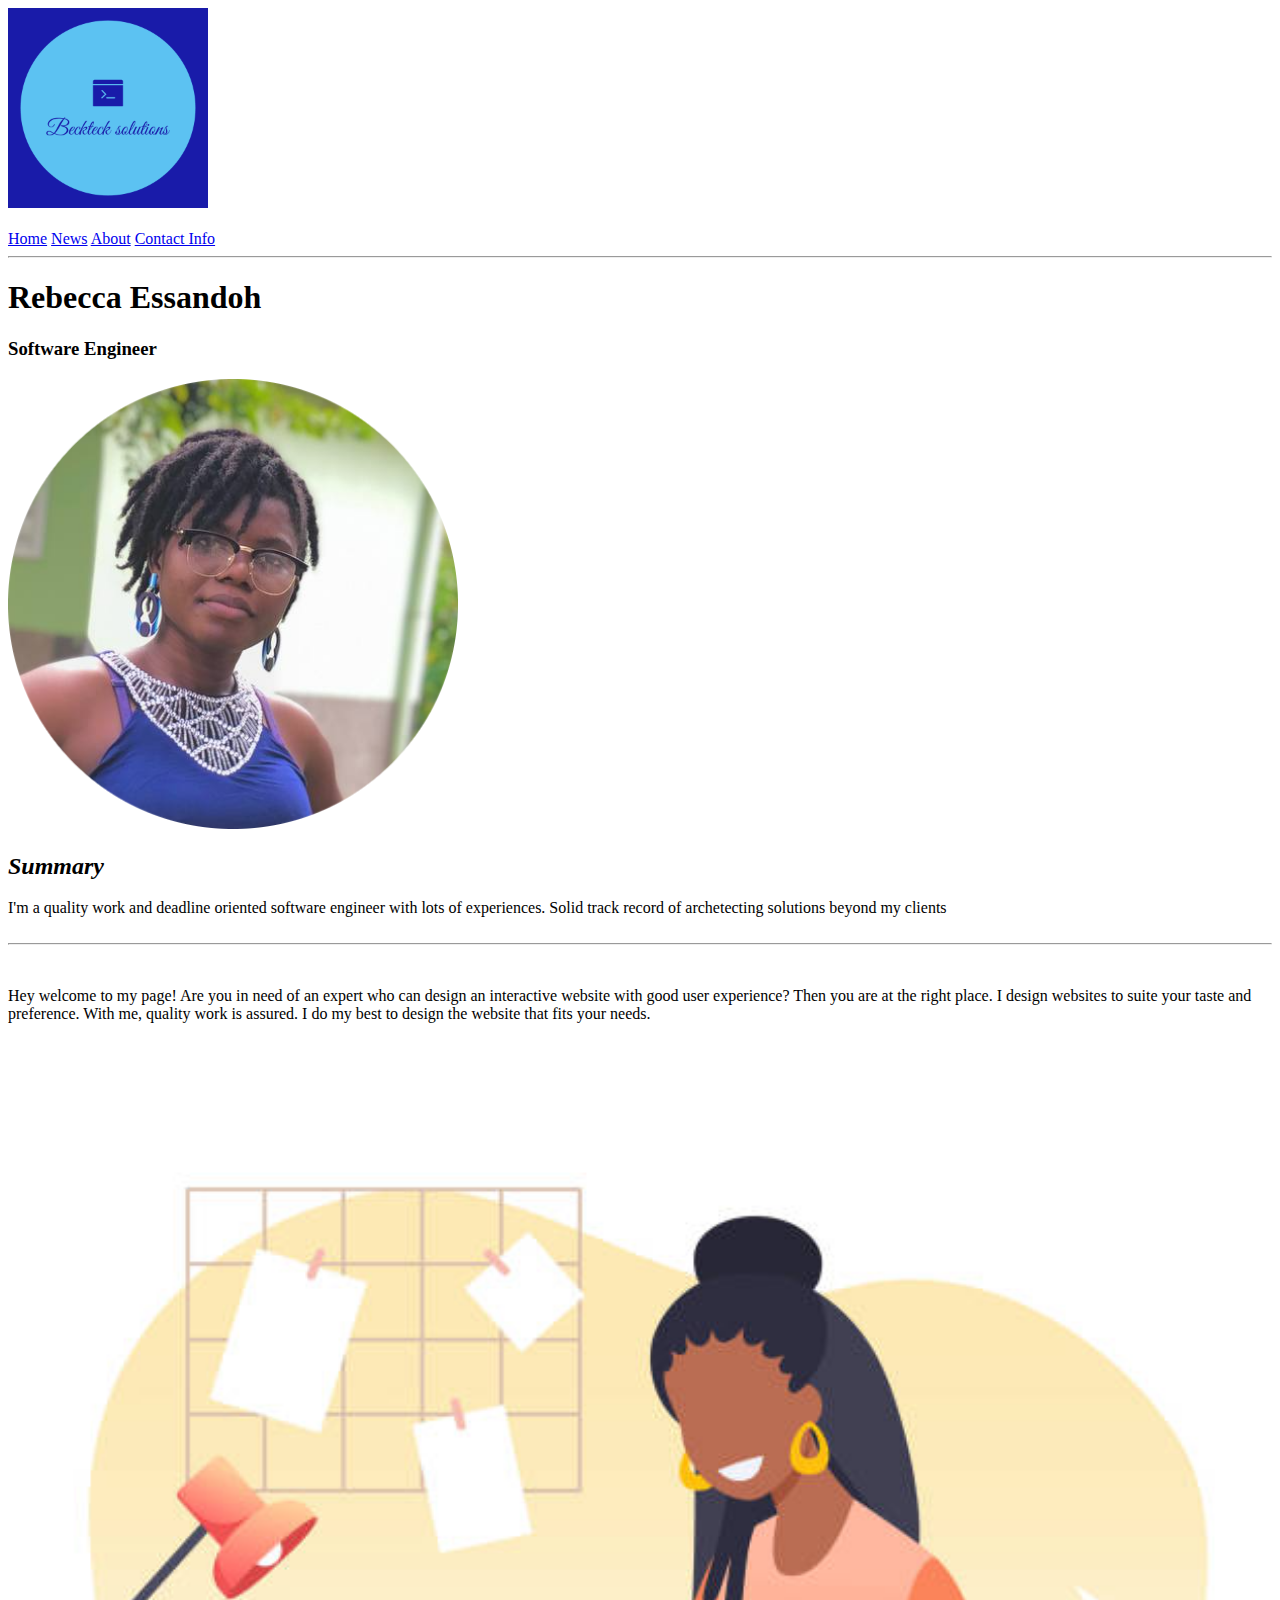
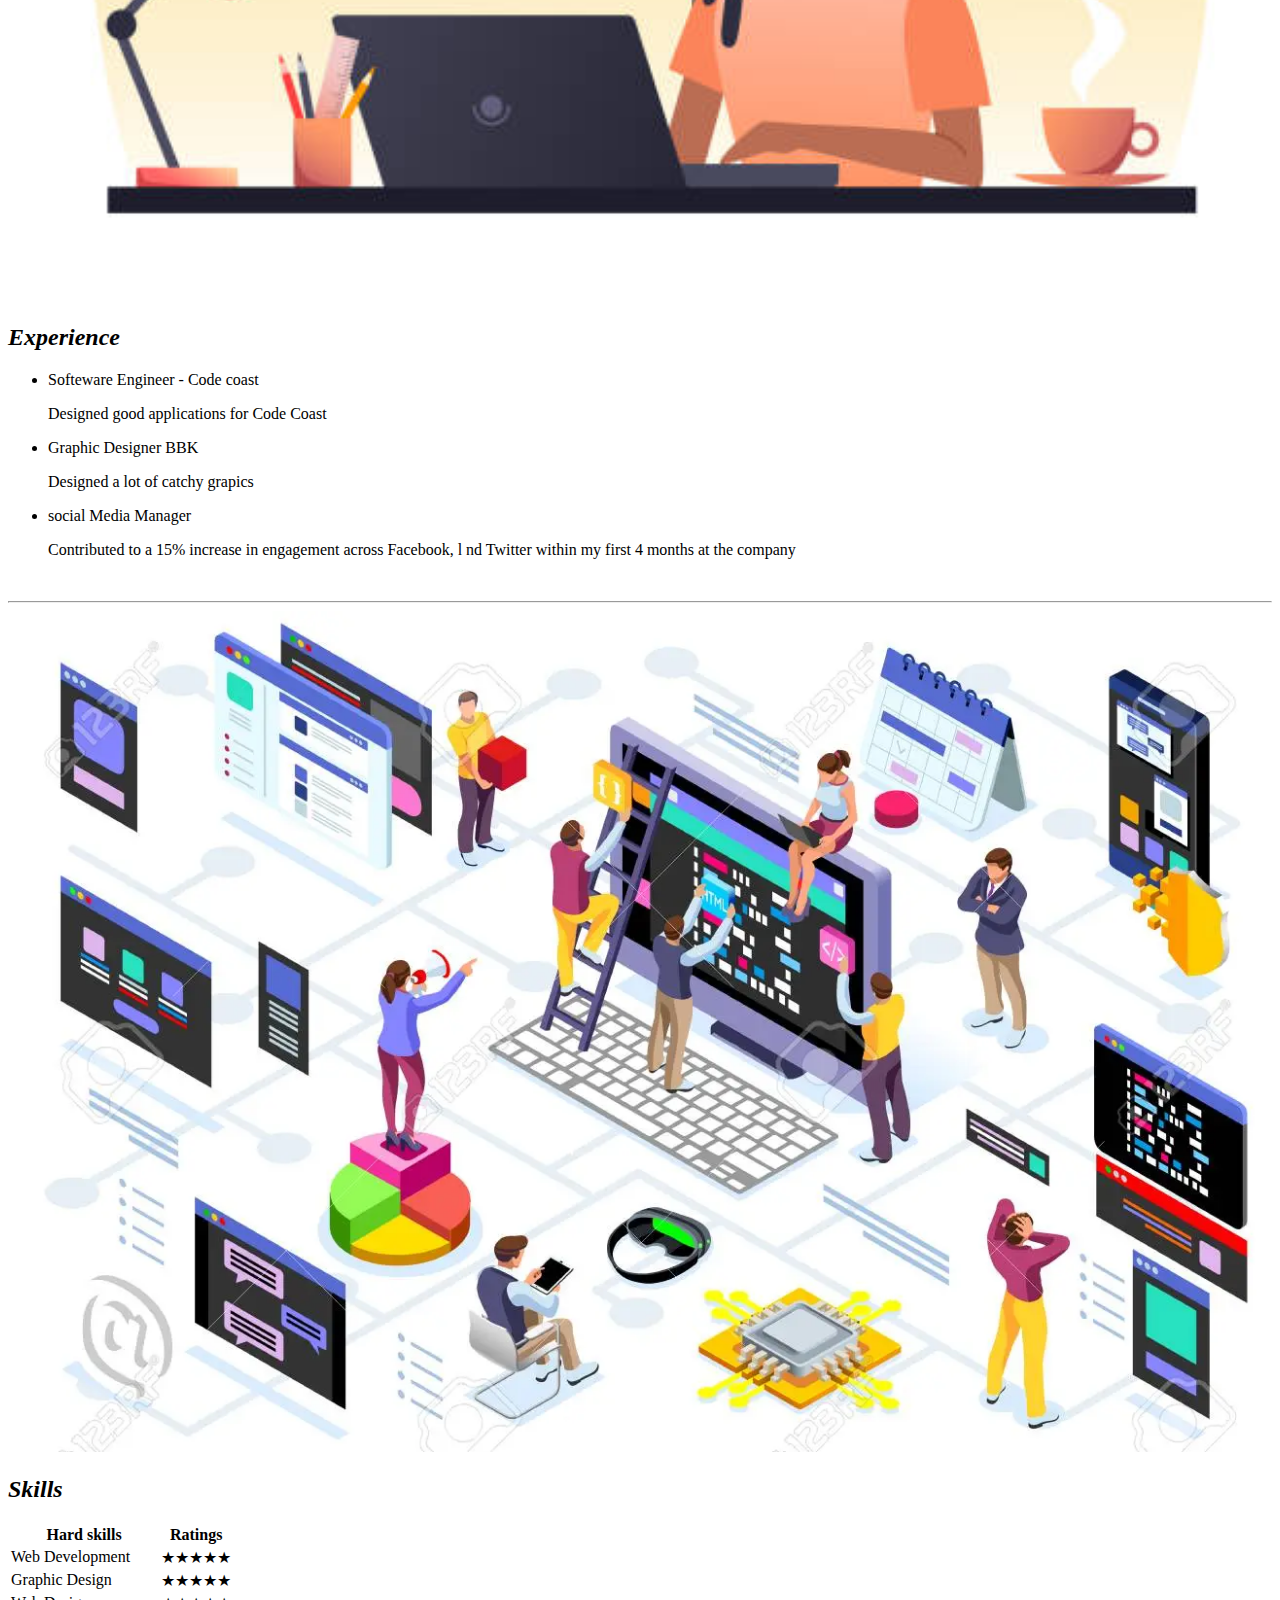
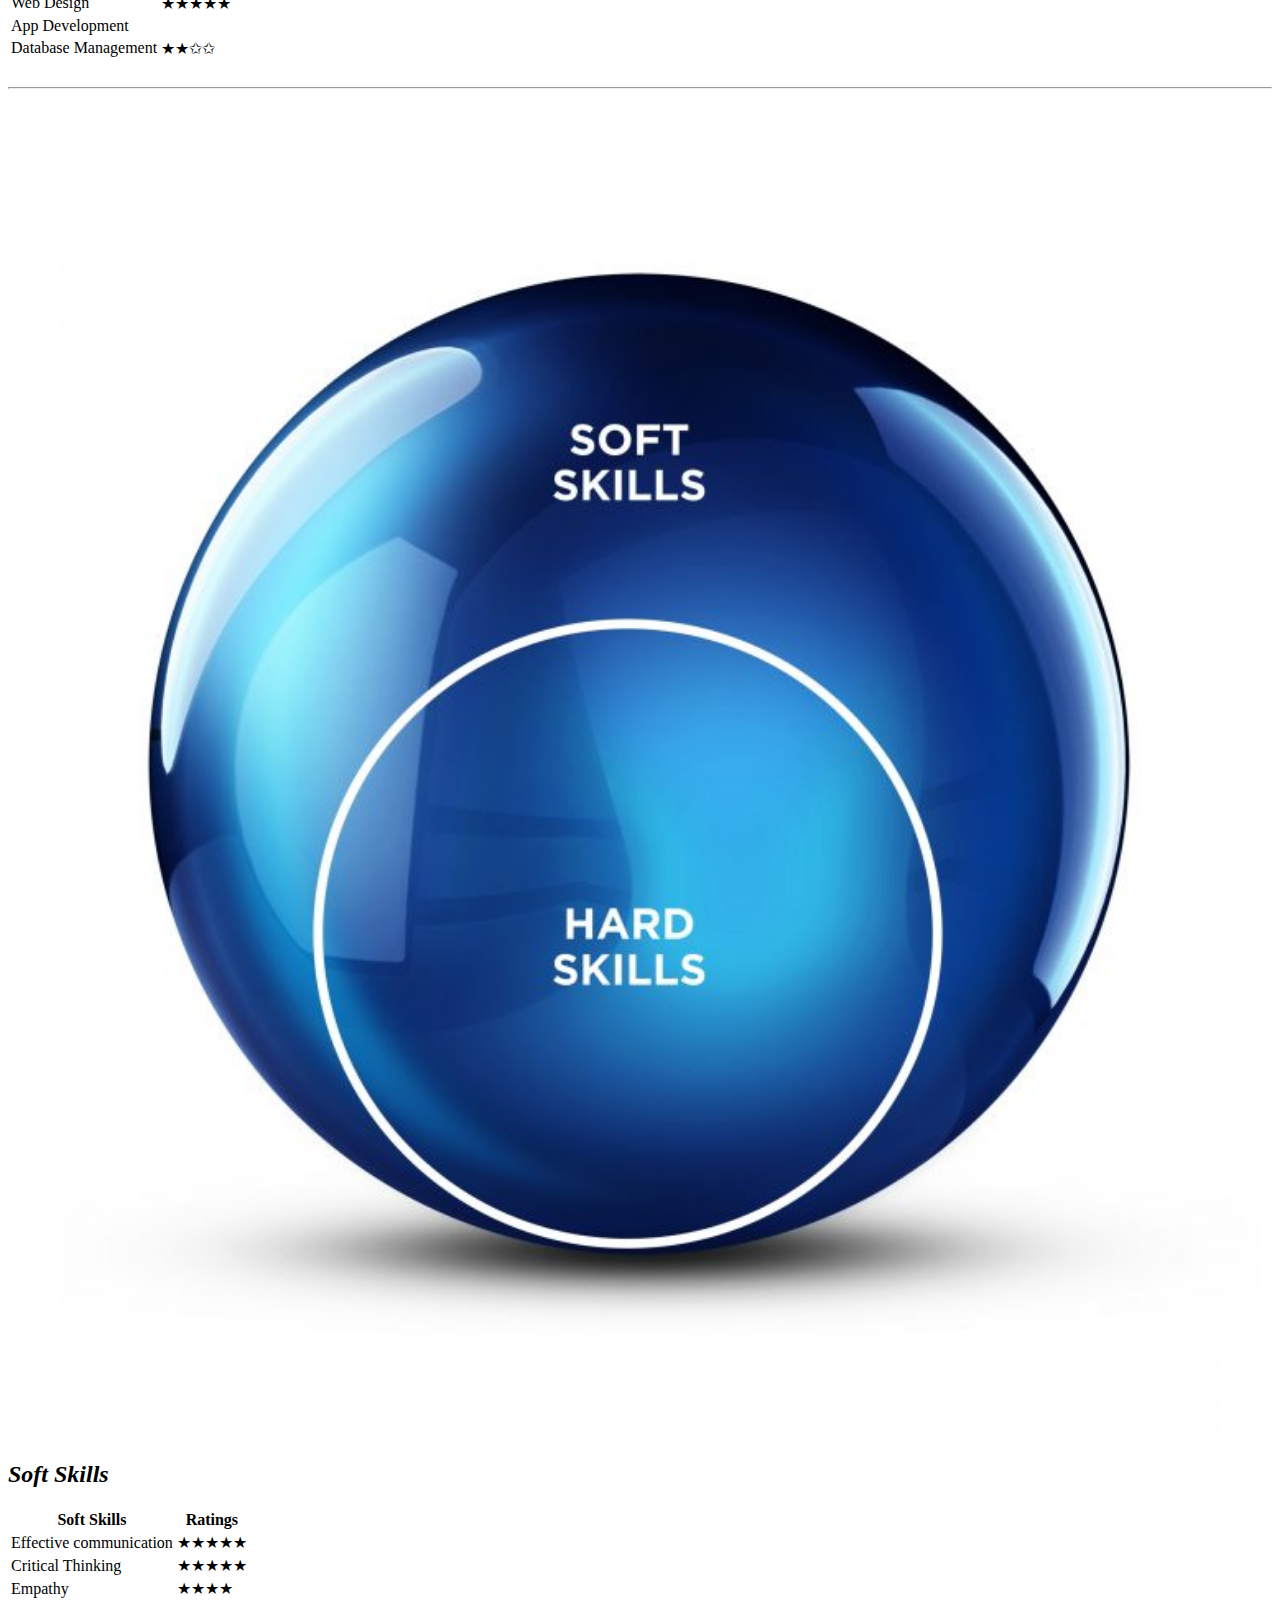
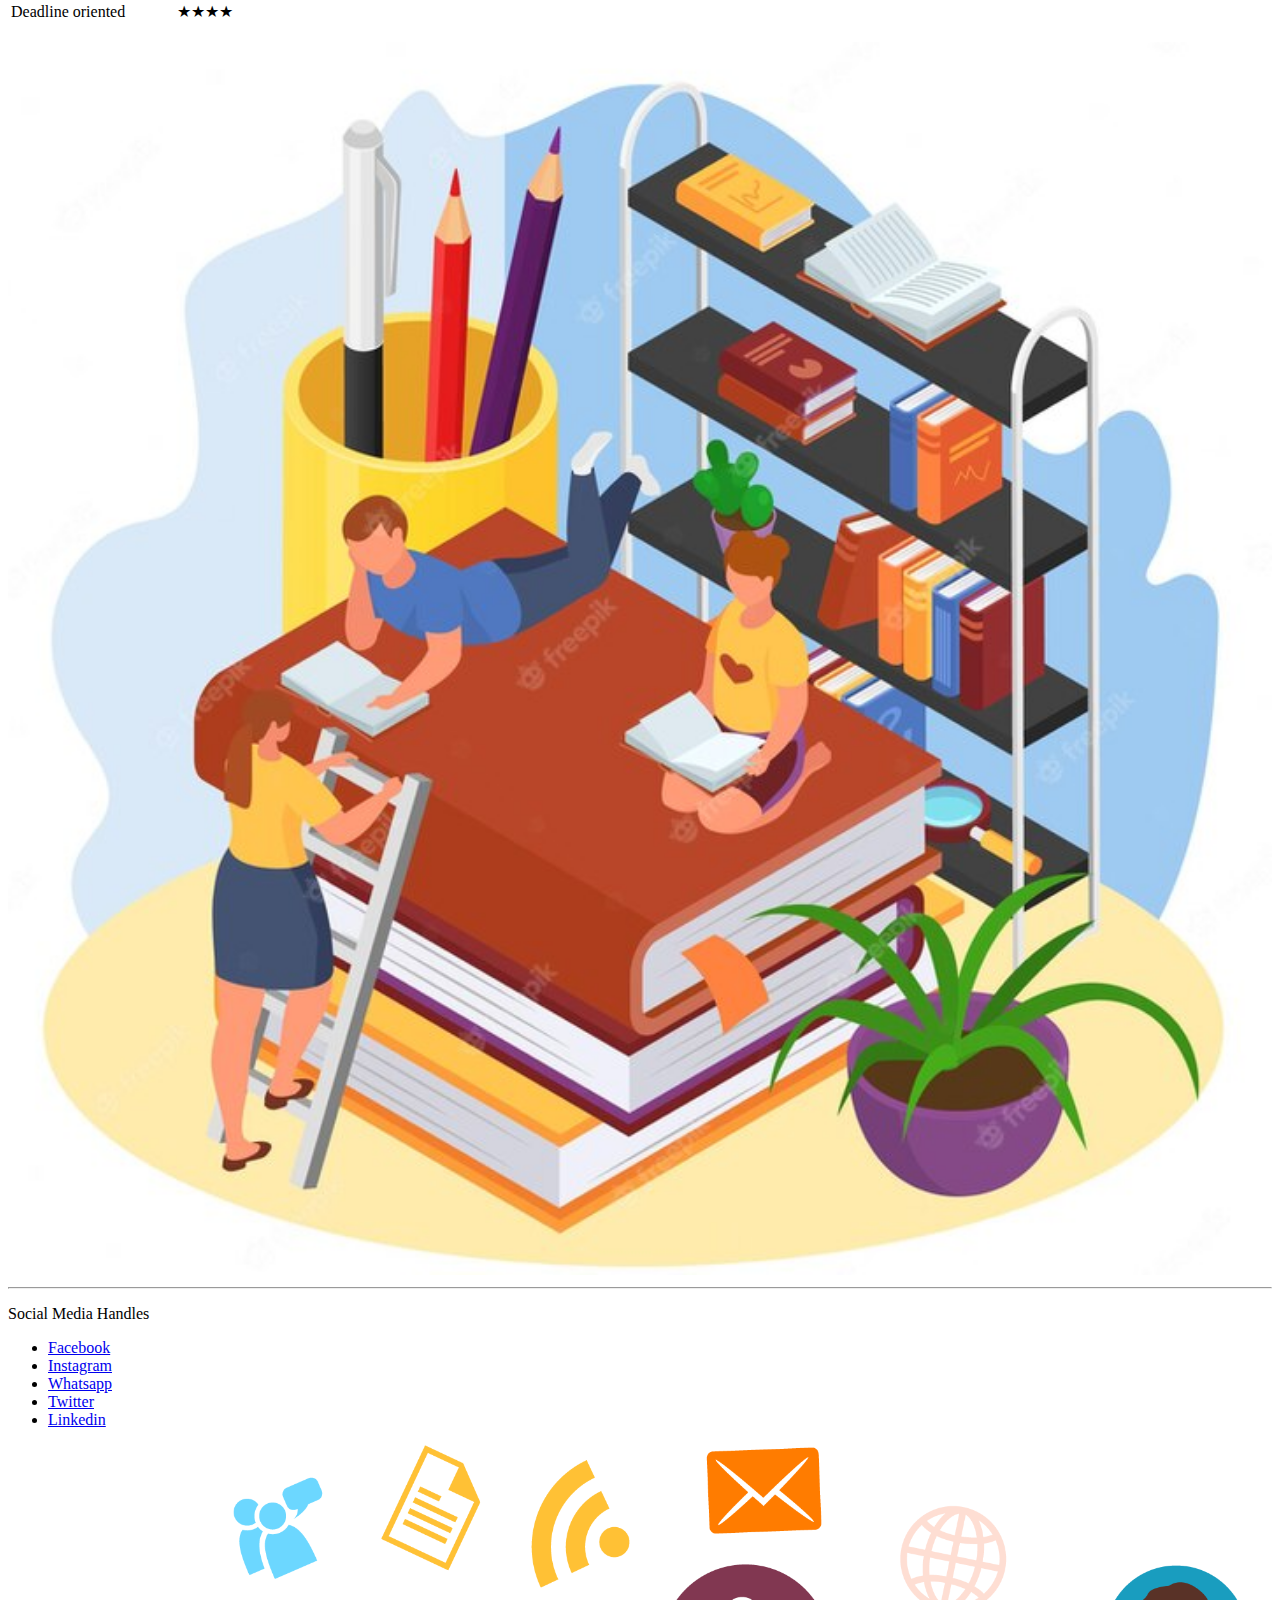
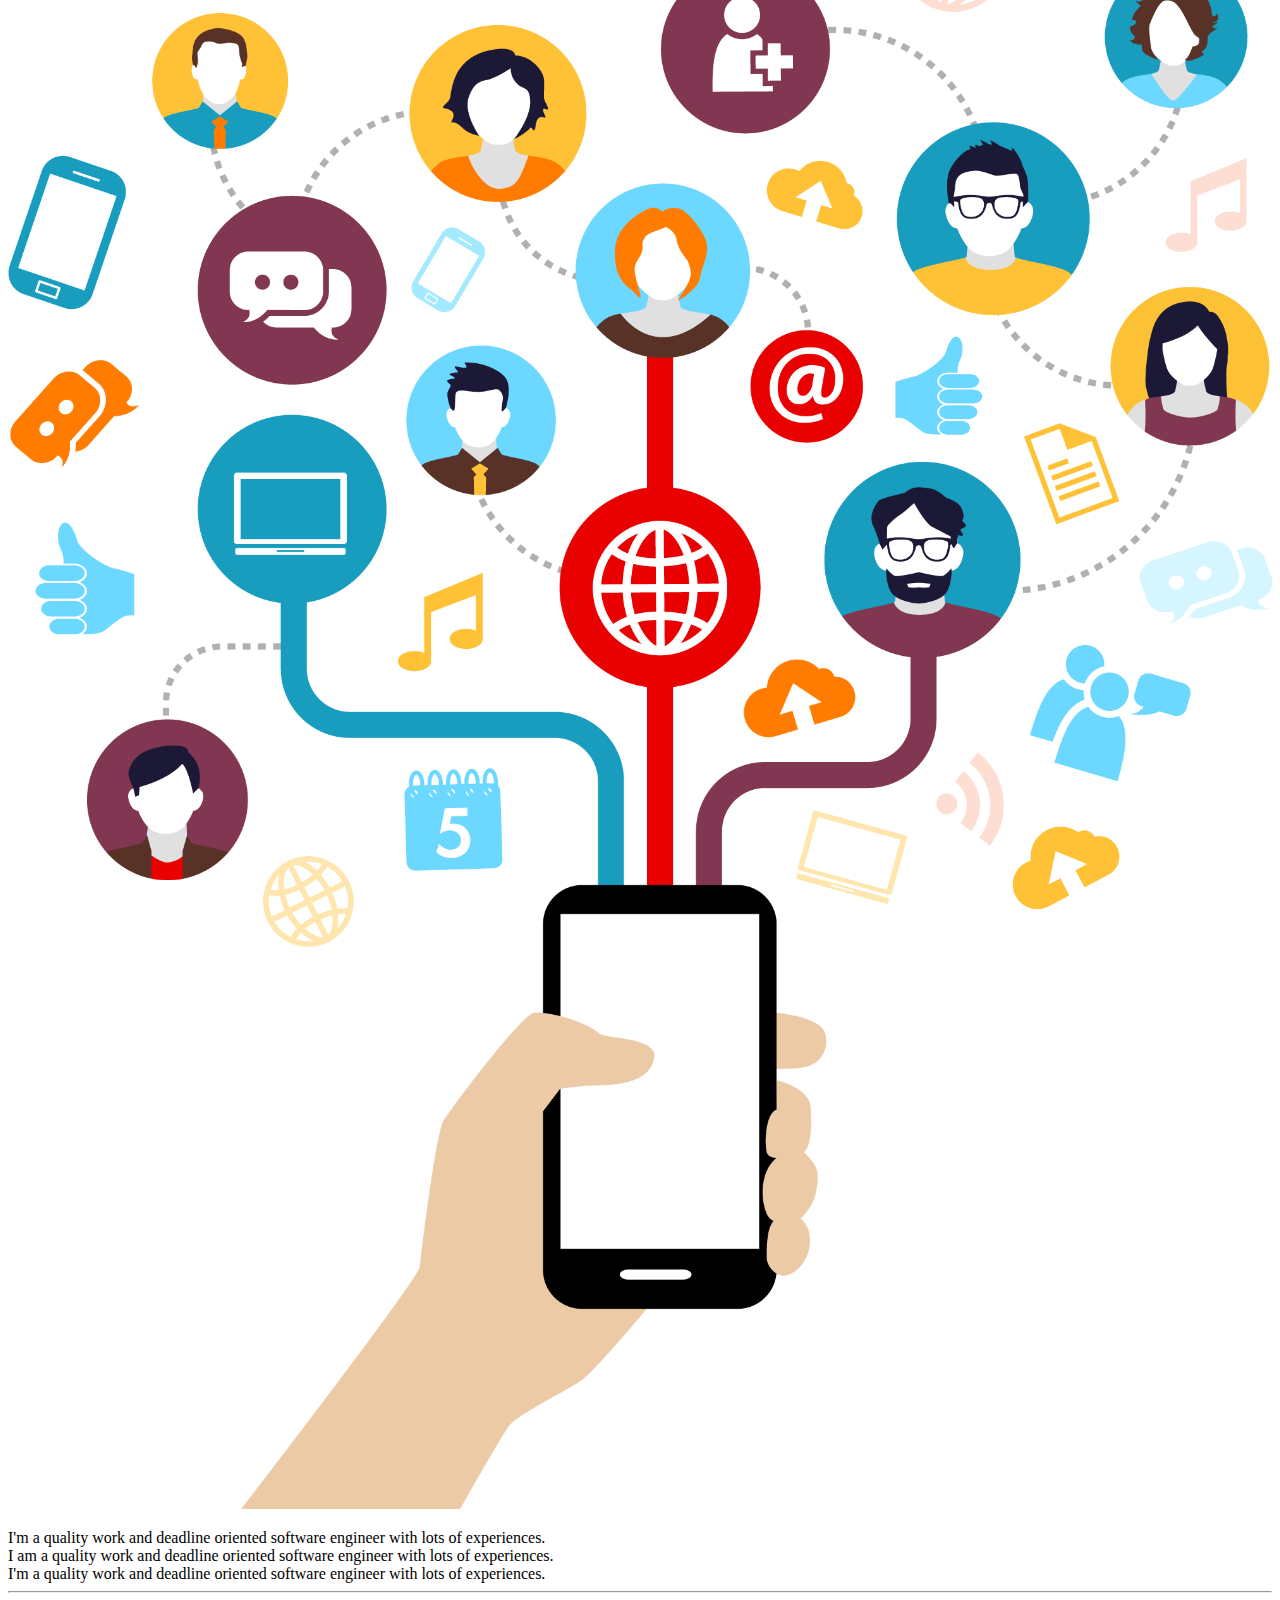
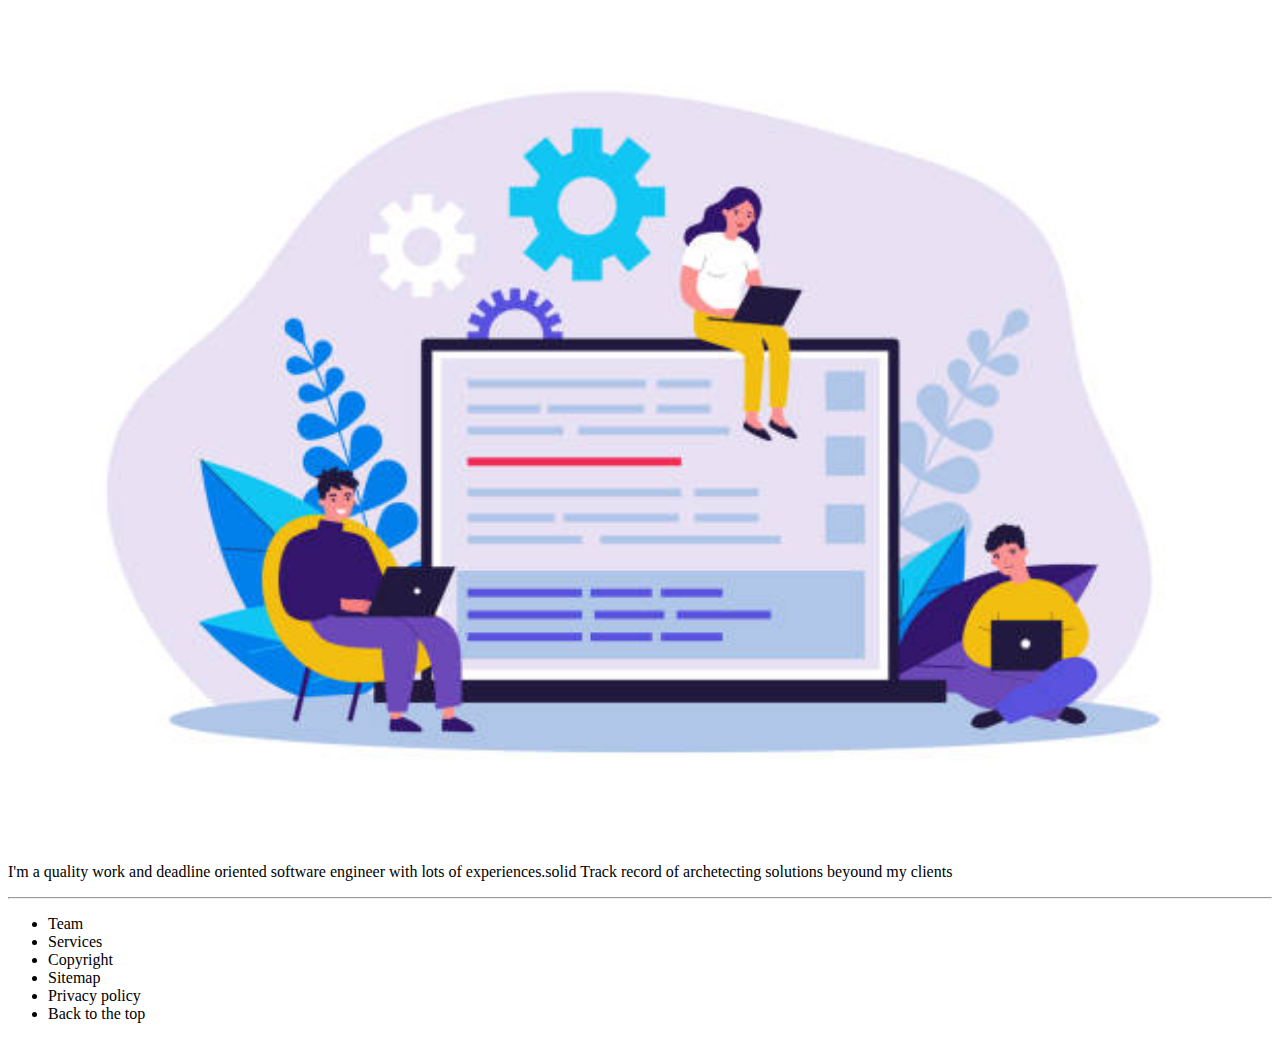
==== commit 3f0a1eaa: "more css styles" ====
--- a/Index.html
+++ b/Index.html
@@ -14,26 +14,31 @@
    <body>
     
       <header>
-          <div class="header">
-         <img src="/imgs/logo.png" width="45" height="45px">
-       <a href="#">Home</a>
-       <a href="#">News</a>
-       <a href="#">About</a>
-       <a href="#">Contact Info</a>
-     </div>
+          
+            <div class="logo">
+              <a href="#default"><img src="/imgs/logo.png" width="200" height="200"></a>
+            </div>
+           <br>
+          <div class="links">
+            <a href="#">Home</a>
+            <a href="#">News</a>
+            <a href="#">About</a>
+            <a href="#">Contact Info</a>
+       </div>
      </header>
      
   <div>  
       <hr class="hr">
        <h1>Rebecca Essandoh</h1>
        <h3>Software Engineer</h3>
+       </div>
        <div class="profile">
-        <div>
-           <img src="/imgs/profile.png" width="300" height="300">
-          </div>
+           <div>
+             <img src="/imgs/profile.png" width="450" height="450"> 
+           </div>
           <div>
            <h2><i>Summary</i></h2>
-           I'm a quality work and deadline oriented slqqoftwareoftware engineer with lots of experiences. Solid track record of archetecting solutions beyond my clients
+            I'm a quality work and deadline oriented software engineer with lots of experiences. Solid track record of archetecting solutions beyond my clients
           </div>
         </div>
         <br>
@@ -143,8 +148,8 @@
             <img src="/imgs/vector.jpg" width="100%" height="100%">
             <hr class="line">
             <p>Social Media Handles</p>
-            <div class="social">
-            <ul>
+            <div>
+            <ul class="handles">
               <li><a href="#"> Facebook</a></li>
                 <li><a href="#">Instagram</a></li>
               <li><a href="#">Whatsapp</a></li>
@@ -178,7 +183,7 @@
         </div>
         </p>
   <!--Footer-->
-  
+  <hr class="hr">
   <footer class="footer">
     <div>
      <ul>
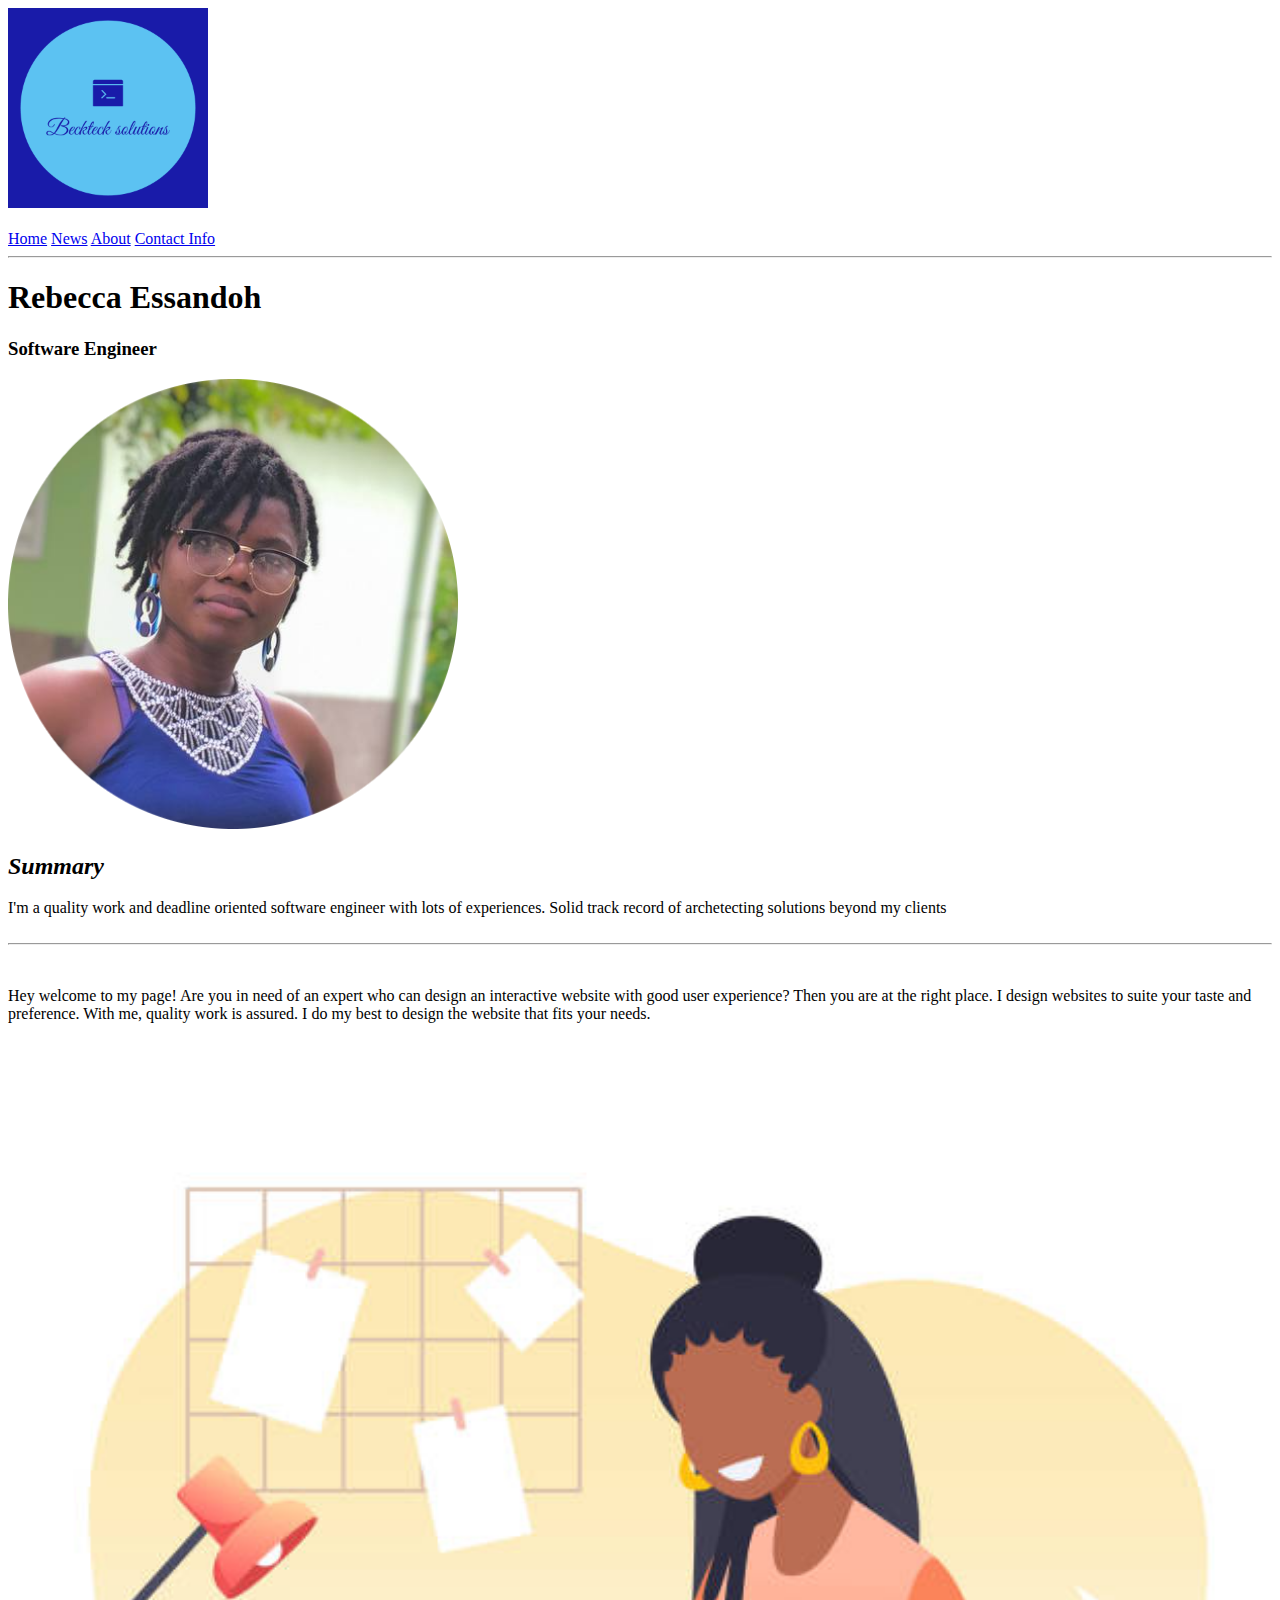
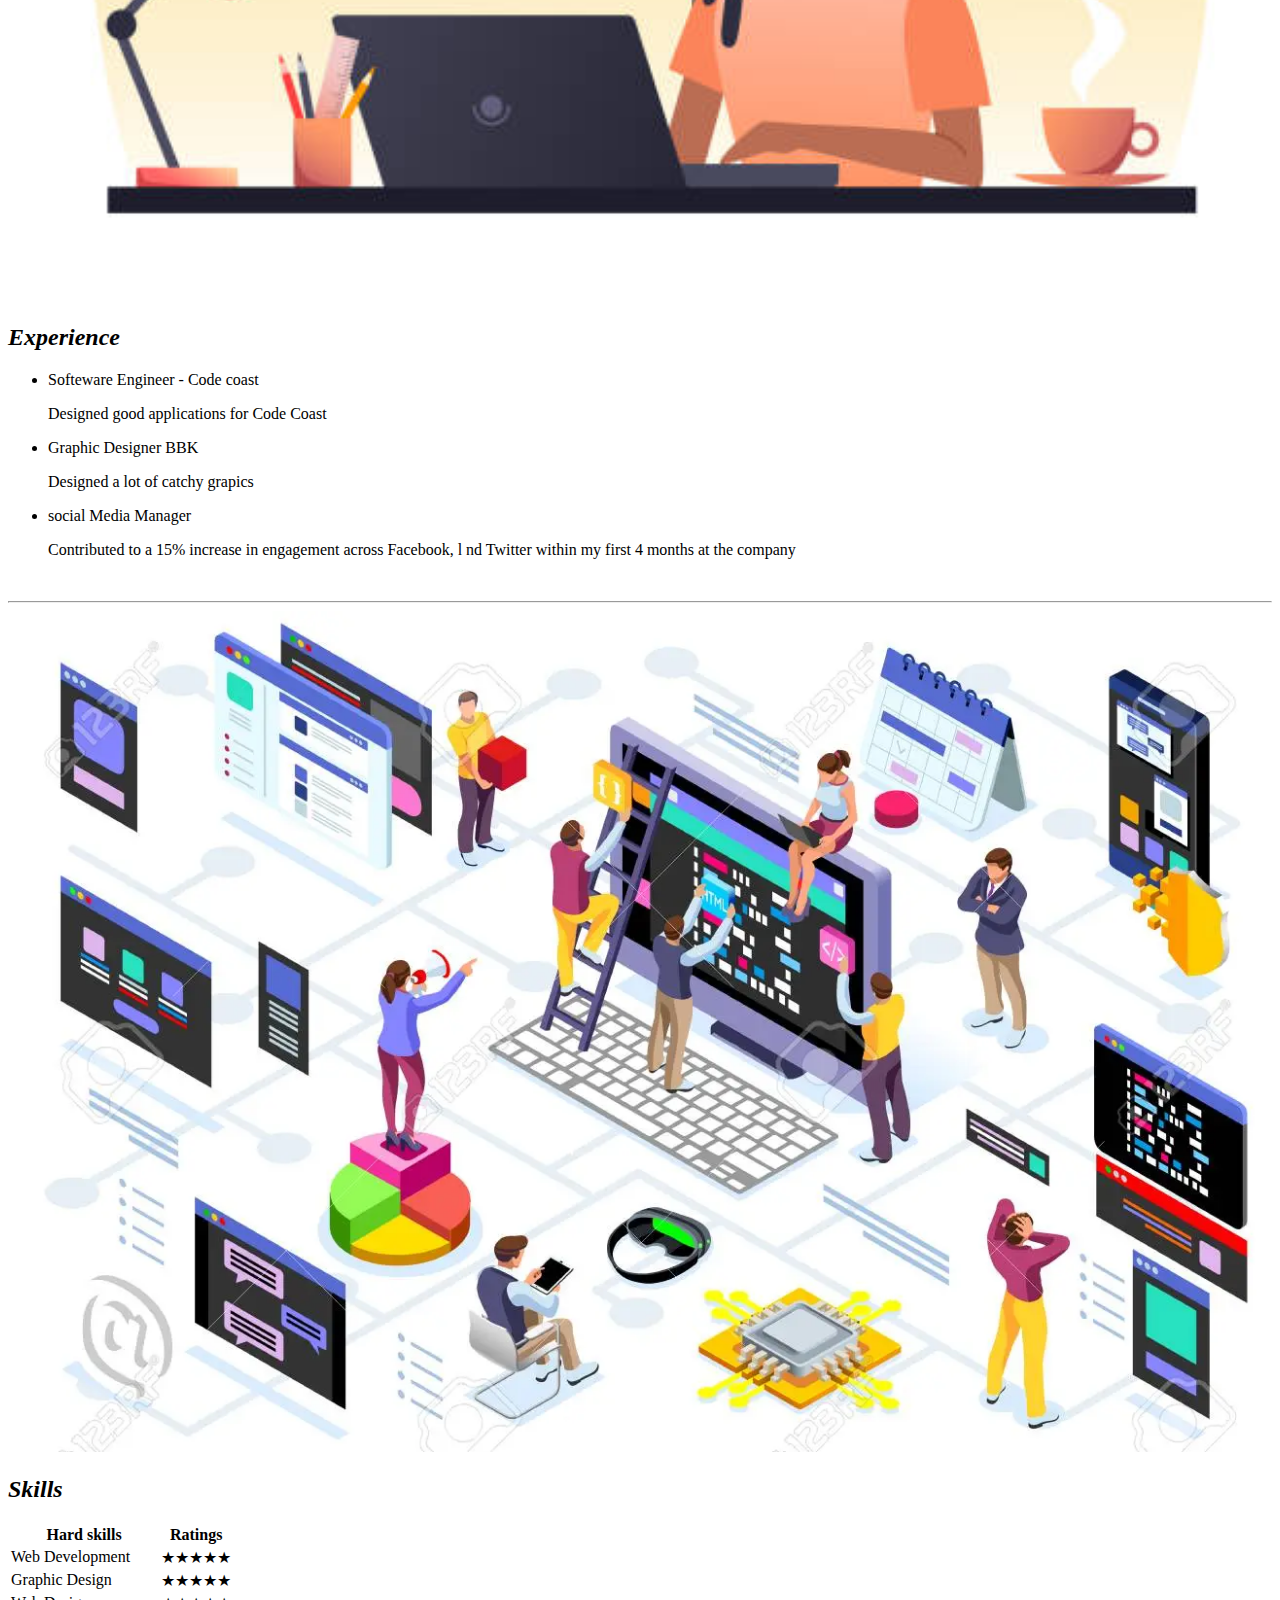
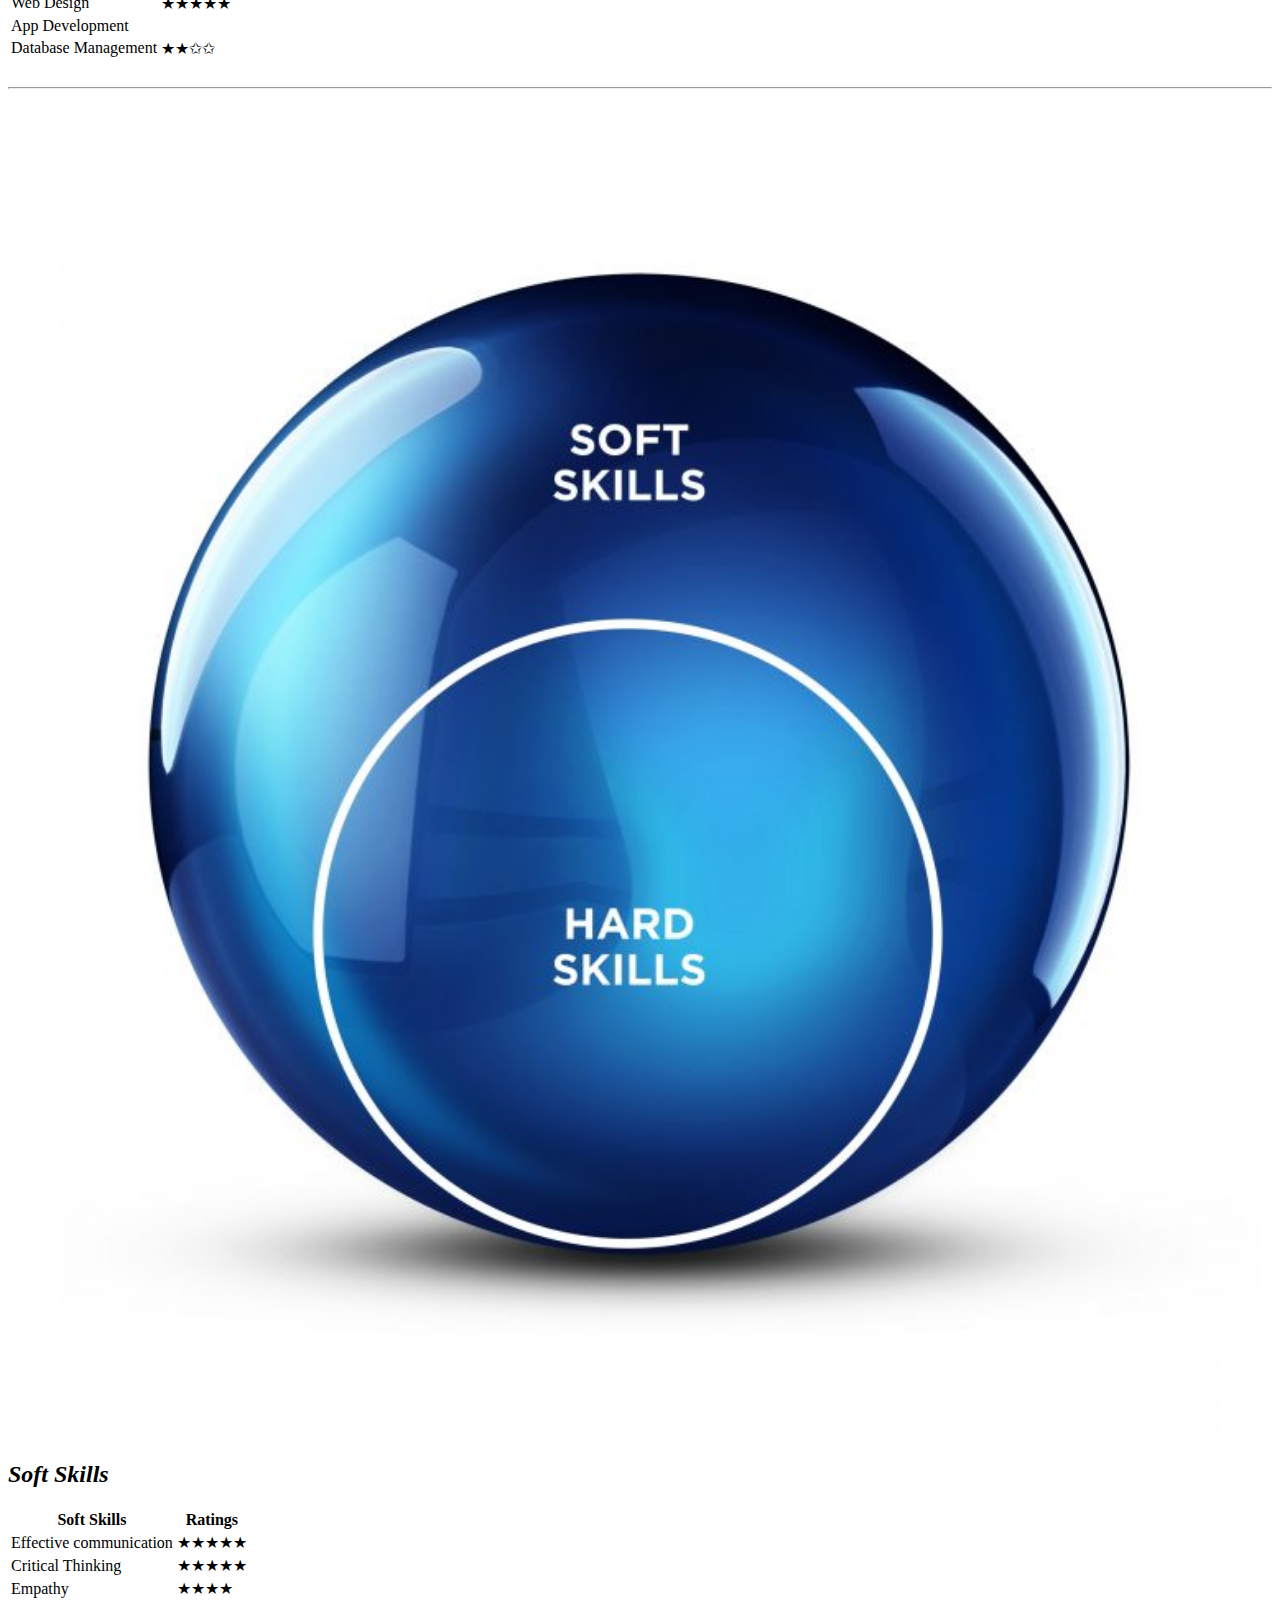
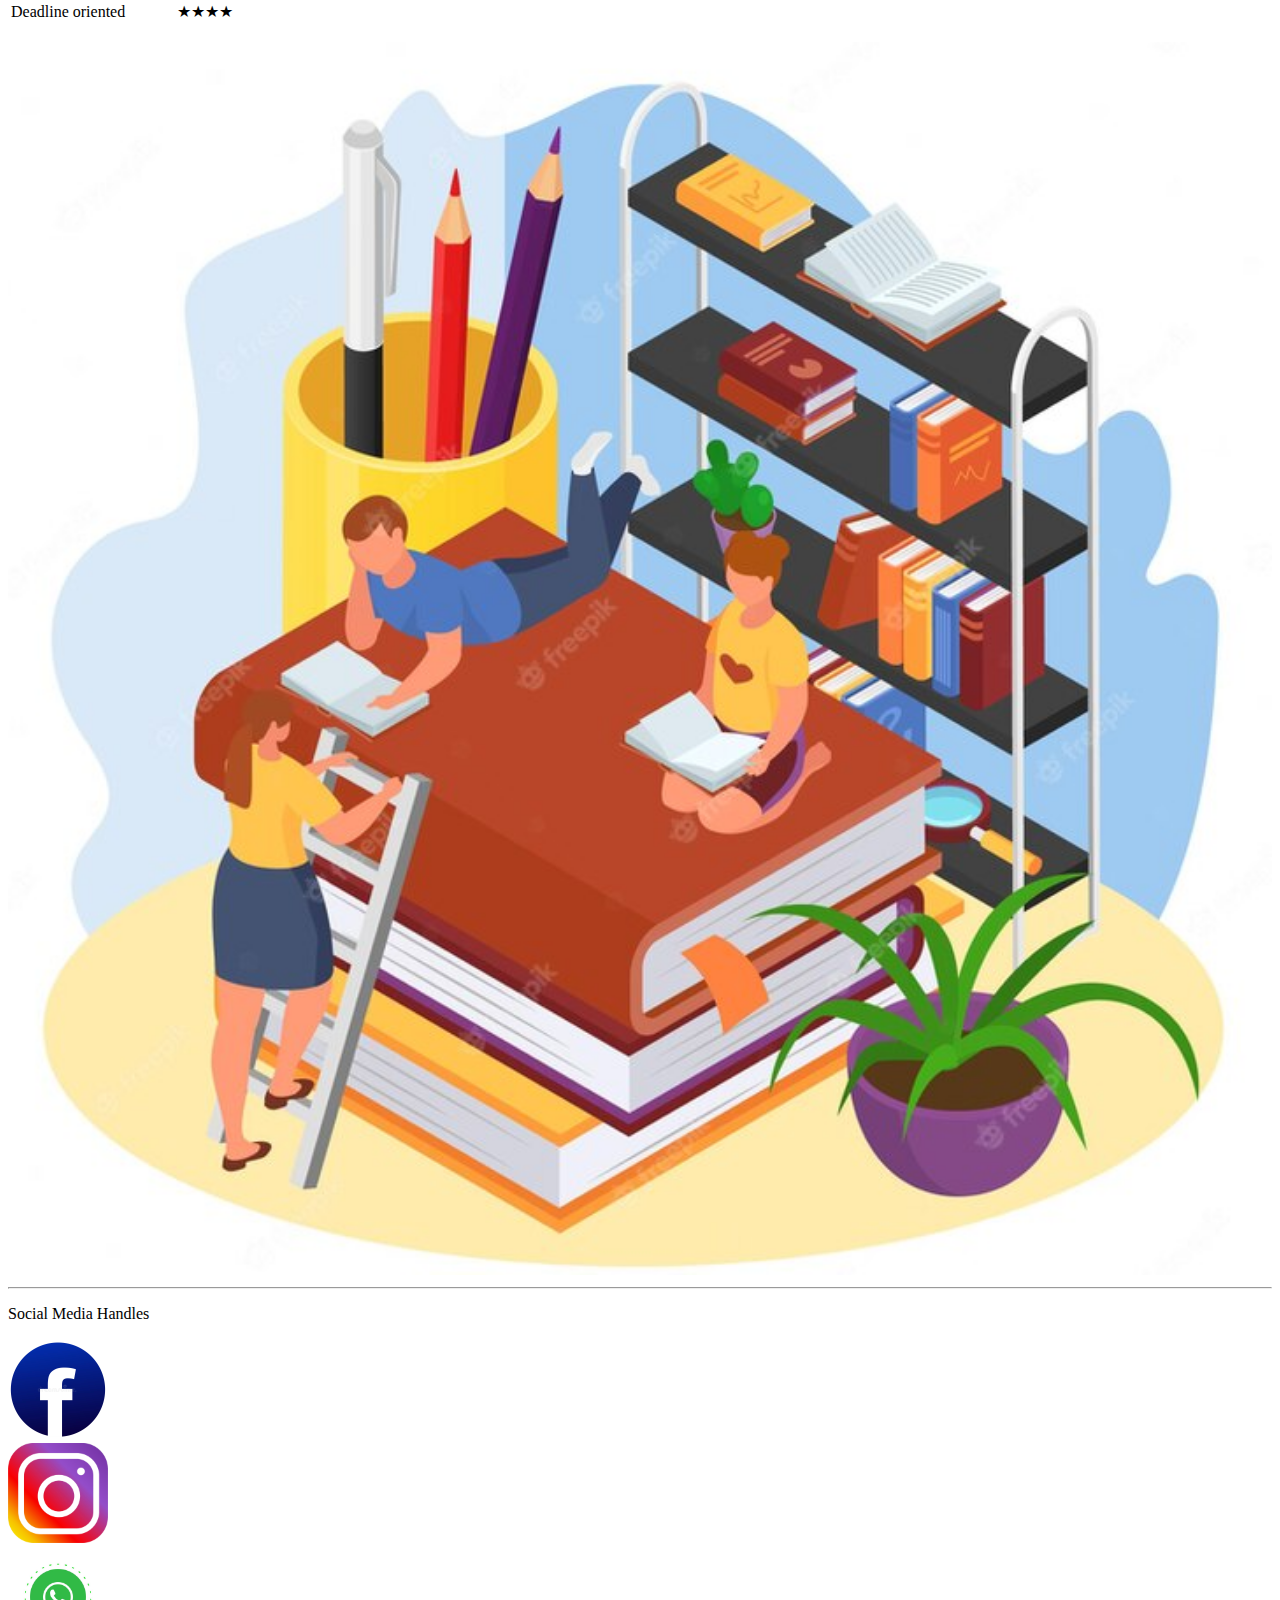
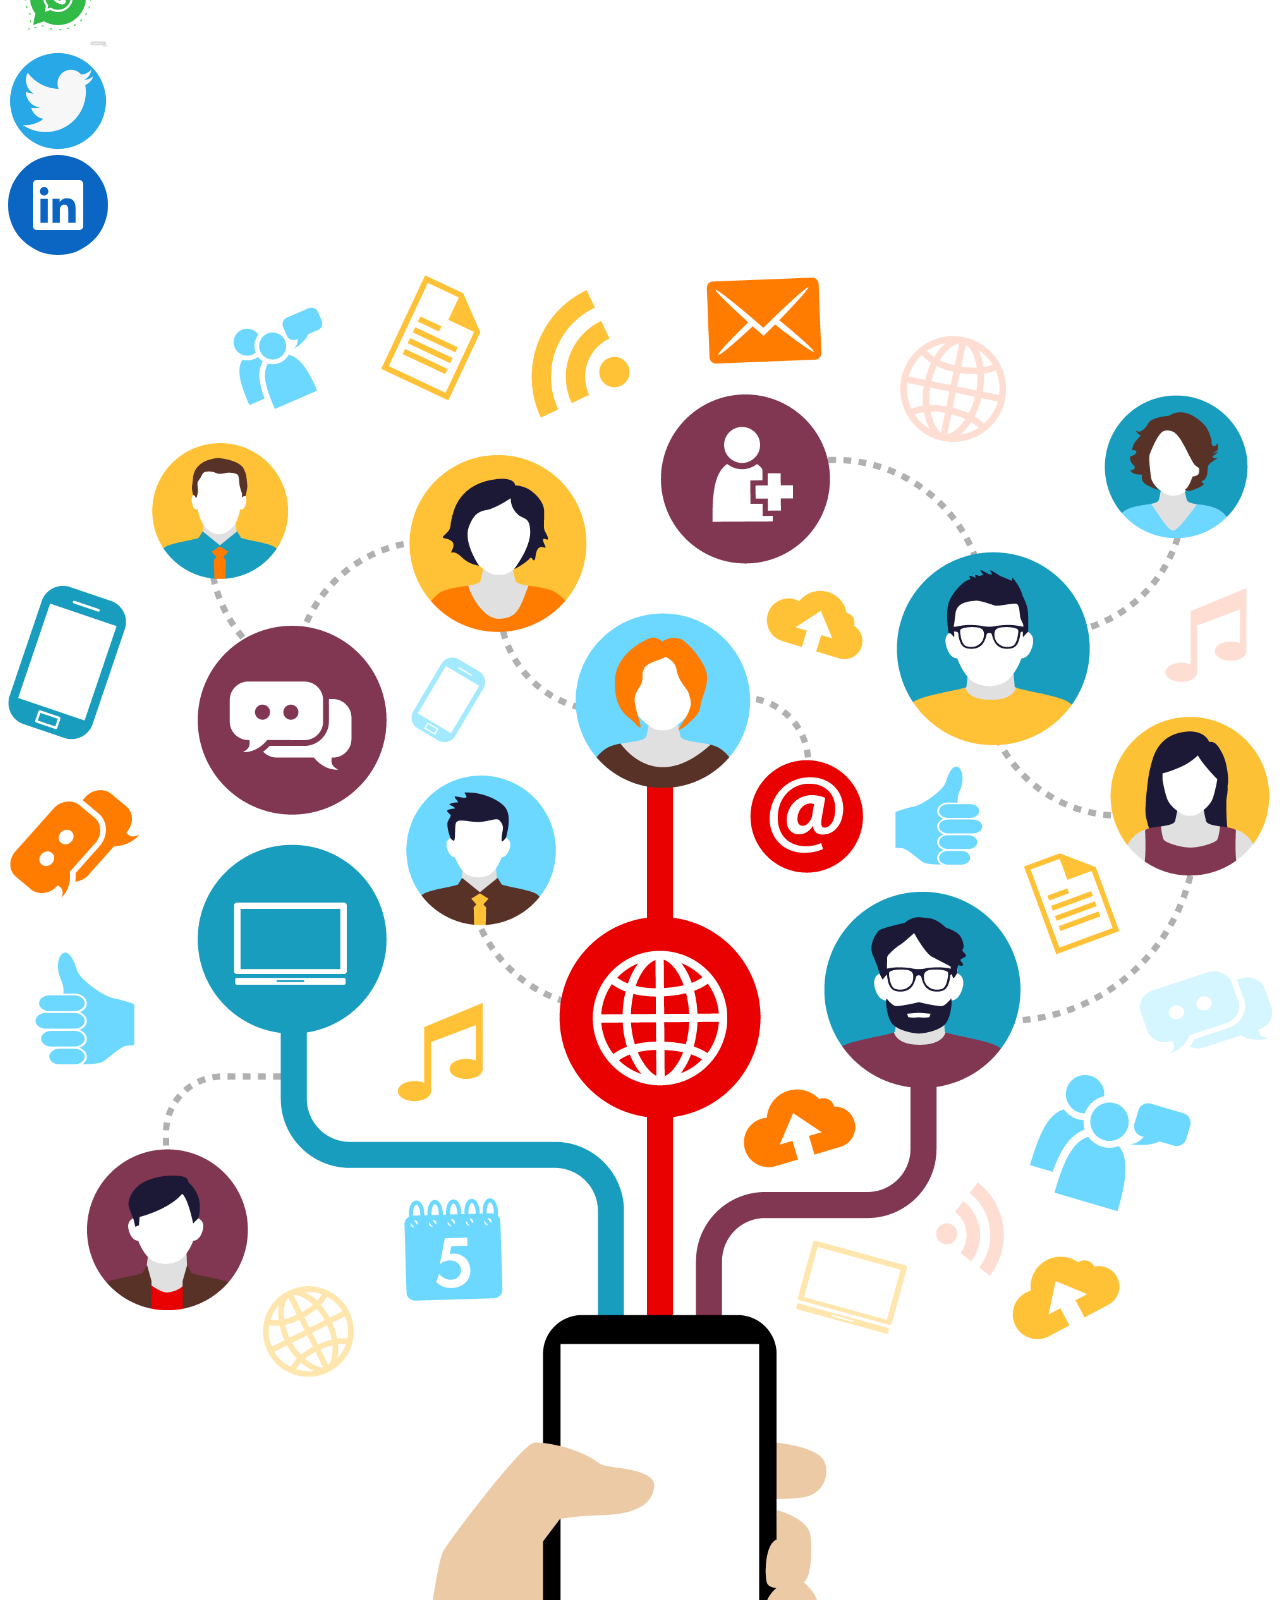
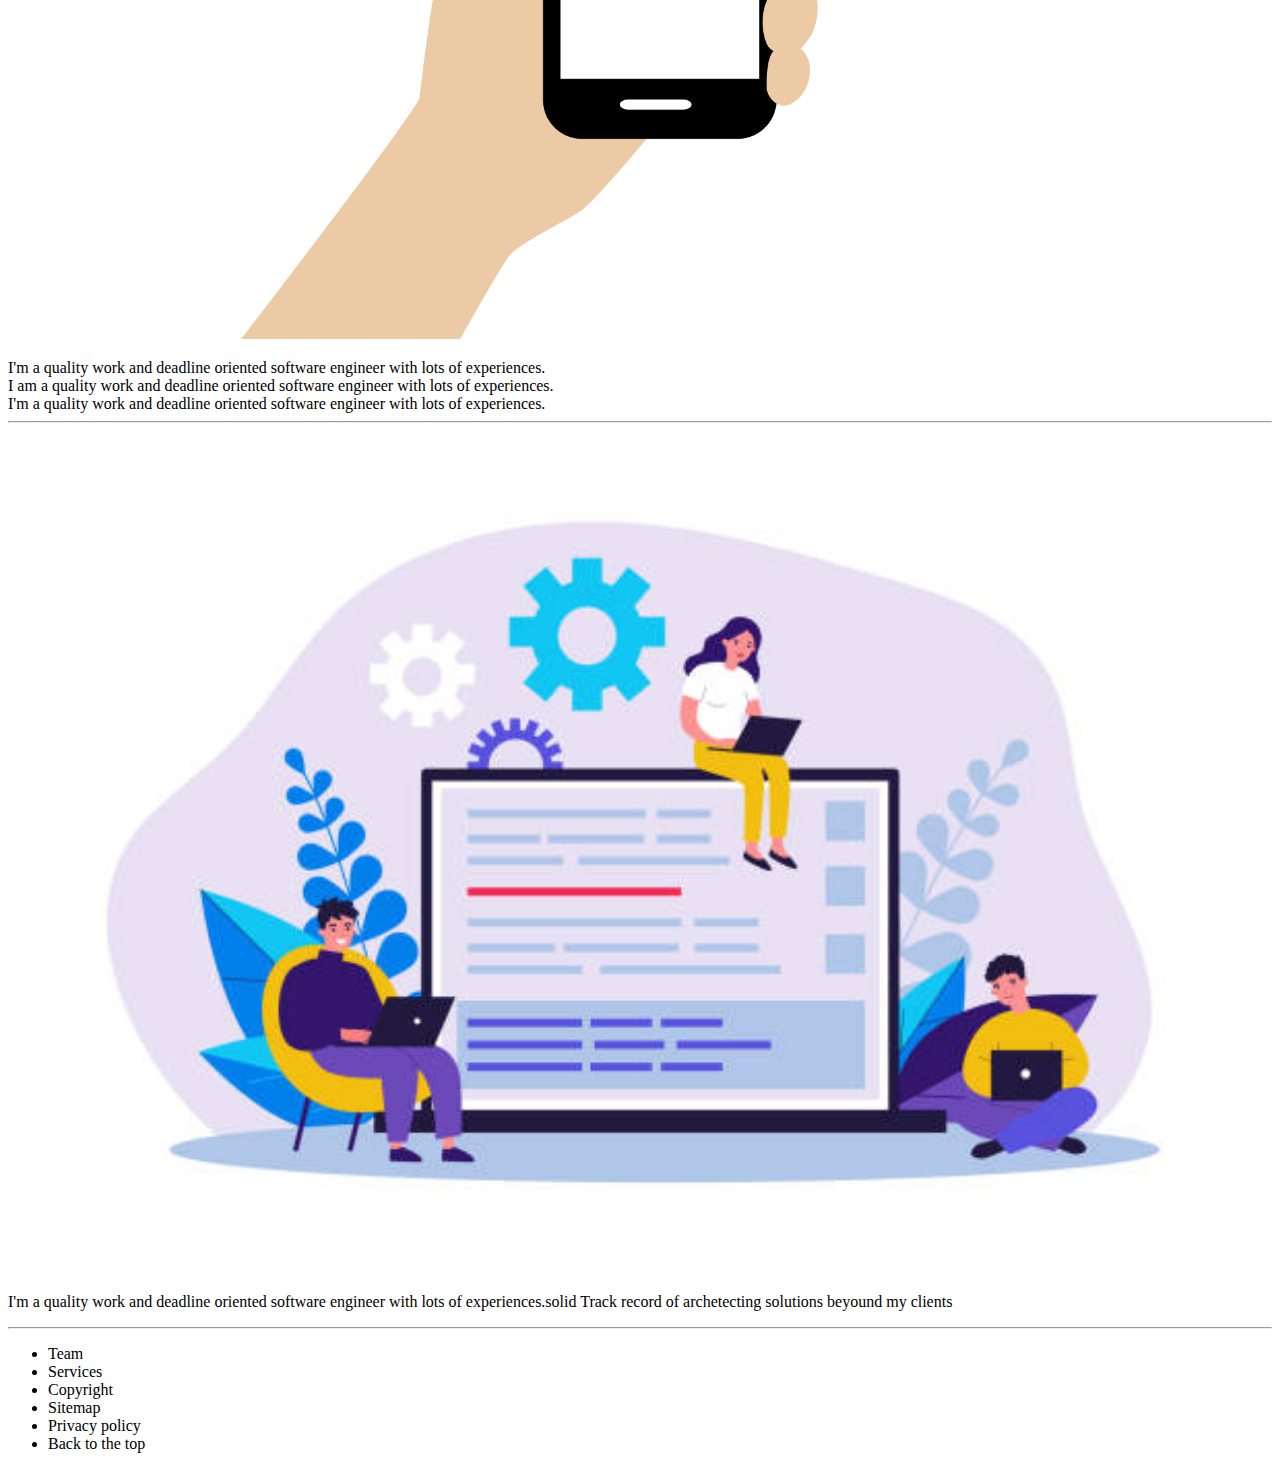
==== commit 68981053: "Navbar and social media links redesigned" ====
--- a/Index.html
+++ b/Index.html
@@ -20,7 +20,7 @@
             </div>
            <br>
           <div class="links">
-            <a href="#">Home</a>
+           <a href="#">Home</a>
             <a href="#">News</a>
             <a href="#">About</a>
             <a href="#">Contact Info</a>
@@ -147,15 +147,20 @@
             <br>
             <img src="/imgs/vector.jpg" width="100%" height="100%">
             <hr class="line">
+            
             <p>Social Media Handles</p>
-            <div>
-            <ul class="handles">
-              <li><a href="#"> Facebook</a></li>
-                <li><a href="#">Instagram</a></li>
-              <li><a href="#">Whatsapp</a></li>
-               <li><a href="#">Twitter</a></li>
-               <li><a href="#">Linkedin</a></li>
-            </ul>
+            <div class="handles">
+            
+              <a href="https://www.facebook.com"><img src="/imgs/Facebook.jpg" width="100px" height="100px"></a>
+              <br>
+                <a href="https://www.instagram.com"><img src="/imgs/Instagram-Icon.png.webp" width="100" height="100"></a>
+                <br>
+              <a href="https://www.whatsapp.com"><img src="/imgs/Free-Modern-Whatsapp-Icon-Vector-1.jpg" width="100" height="100"></a>
+              <br>
+               <a href="https://www.twitter.com"><img src="/imgs/twitter.png" width="100" height="100"></a>
+               <br>
+               <a href="https://www.linkedin.com"><img src="/imgs/linkedin.svg" width="100" height="100"></a>
+            
            </div>
            <p>
            <img src="imgs/social-media.png" width="100%" height="100%">
